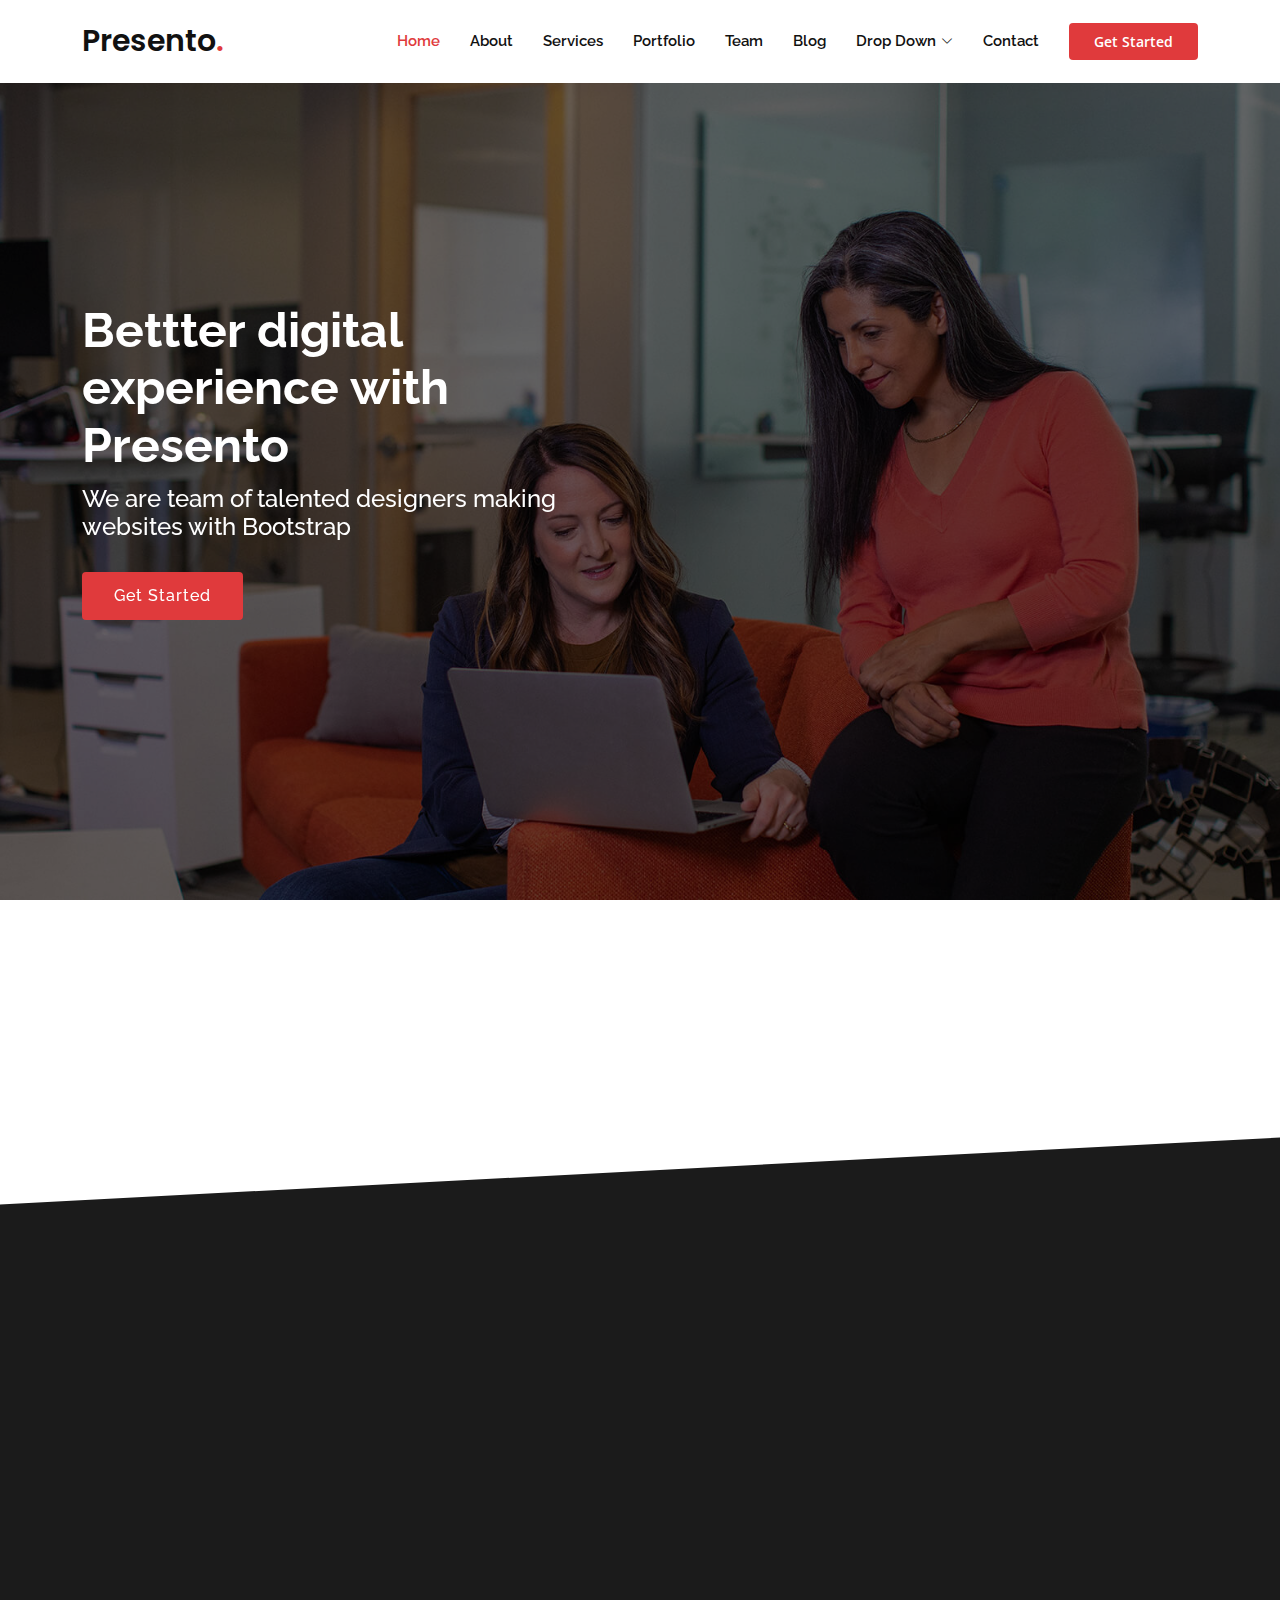
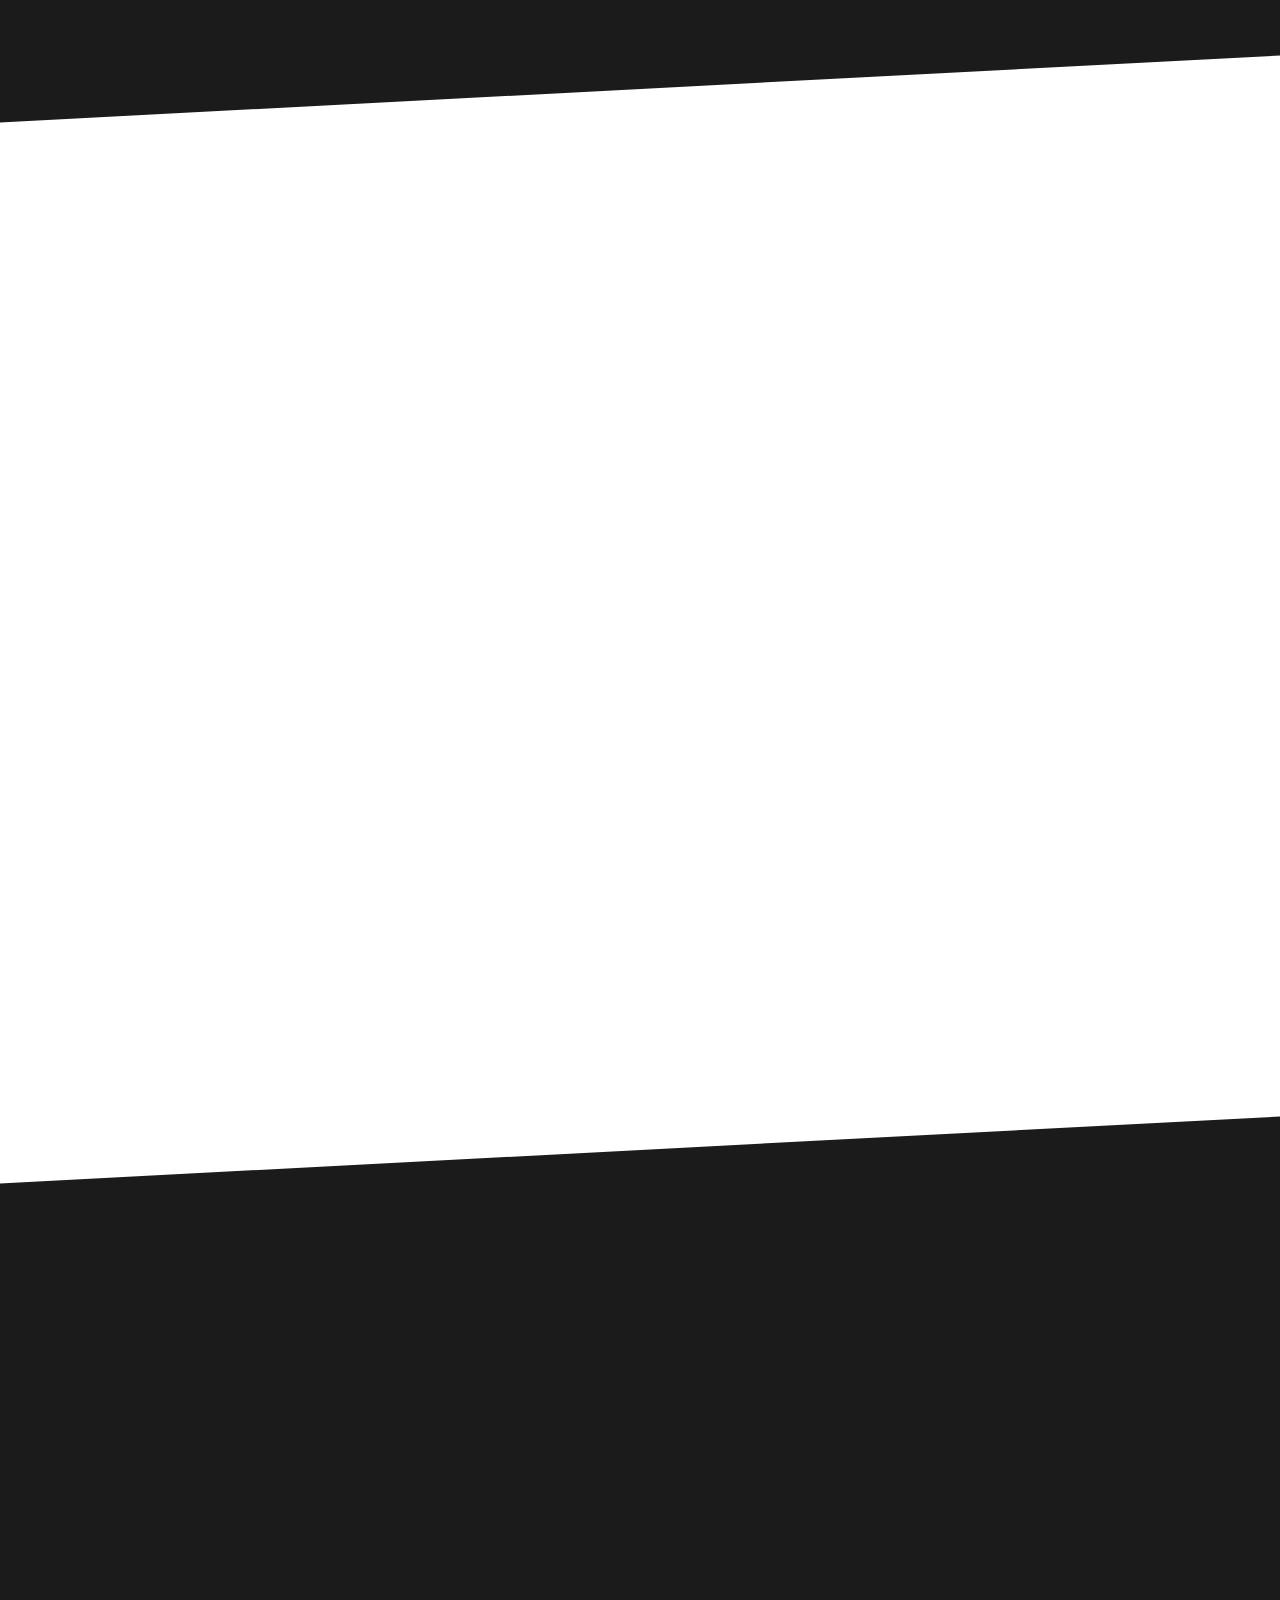
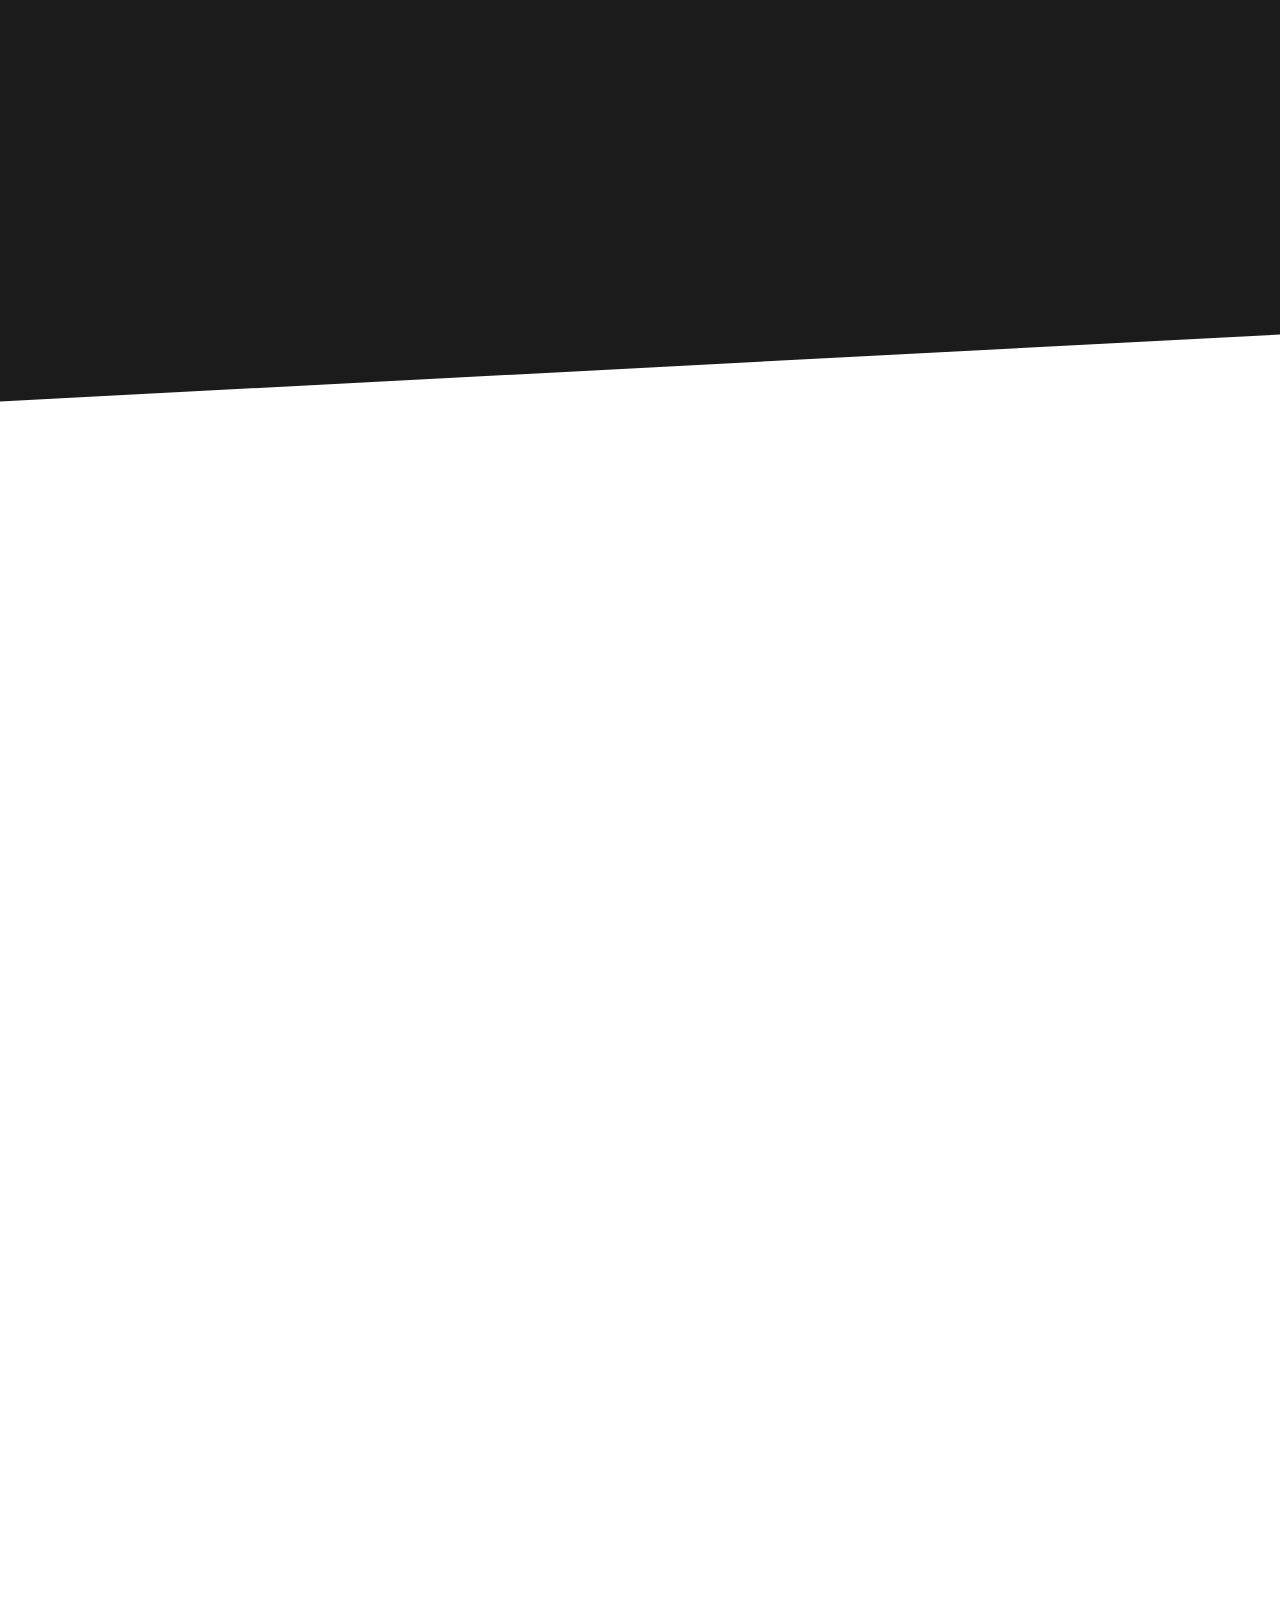
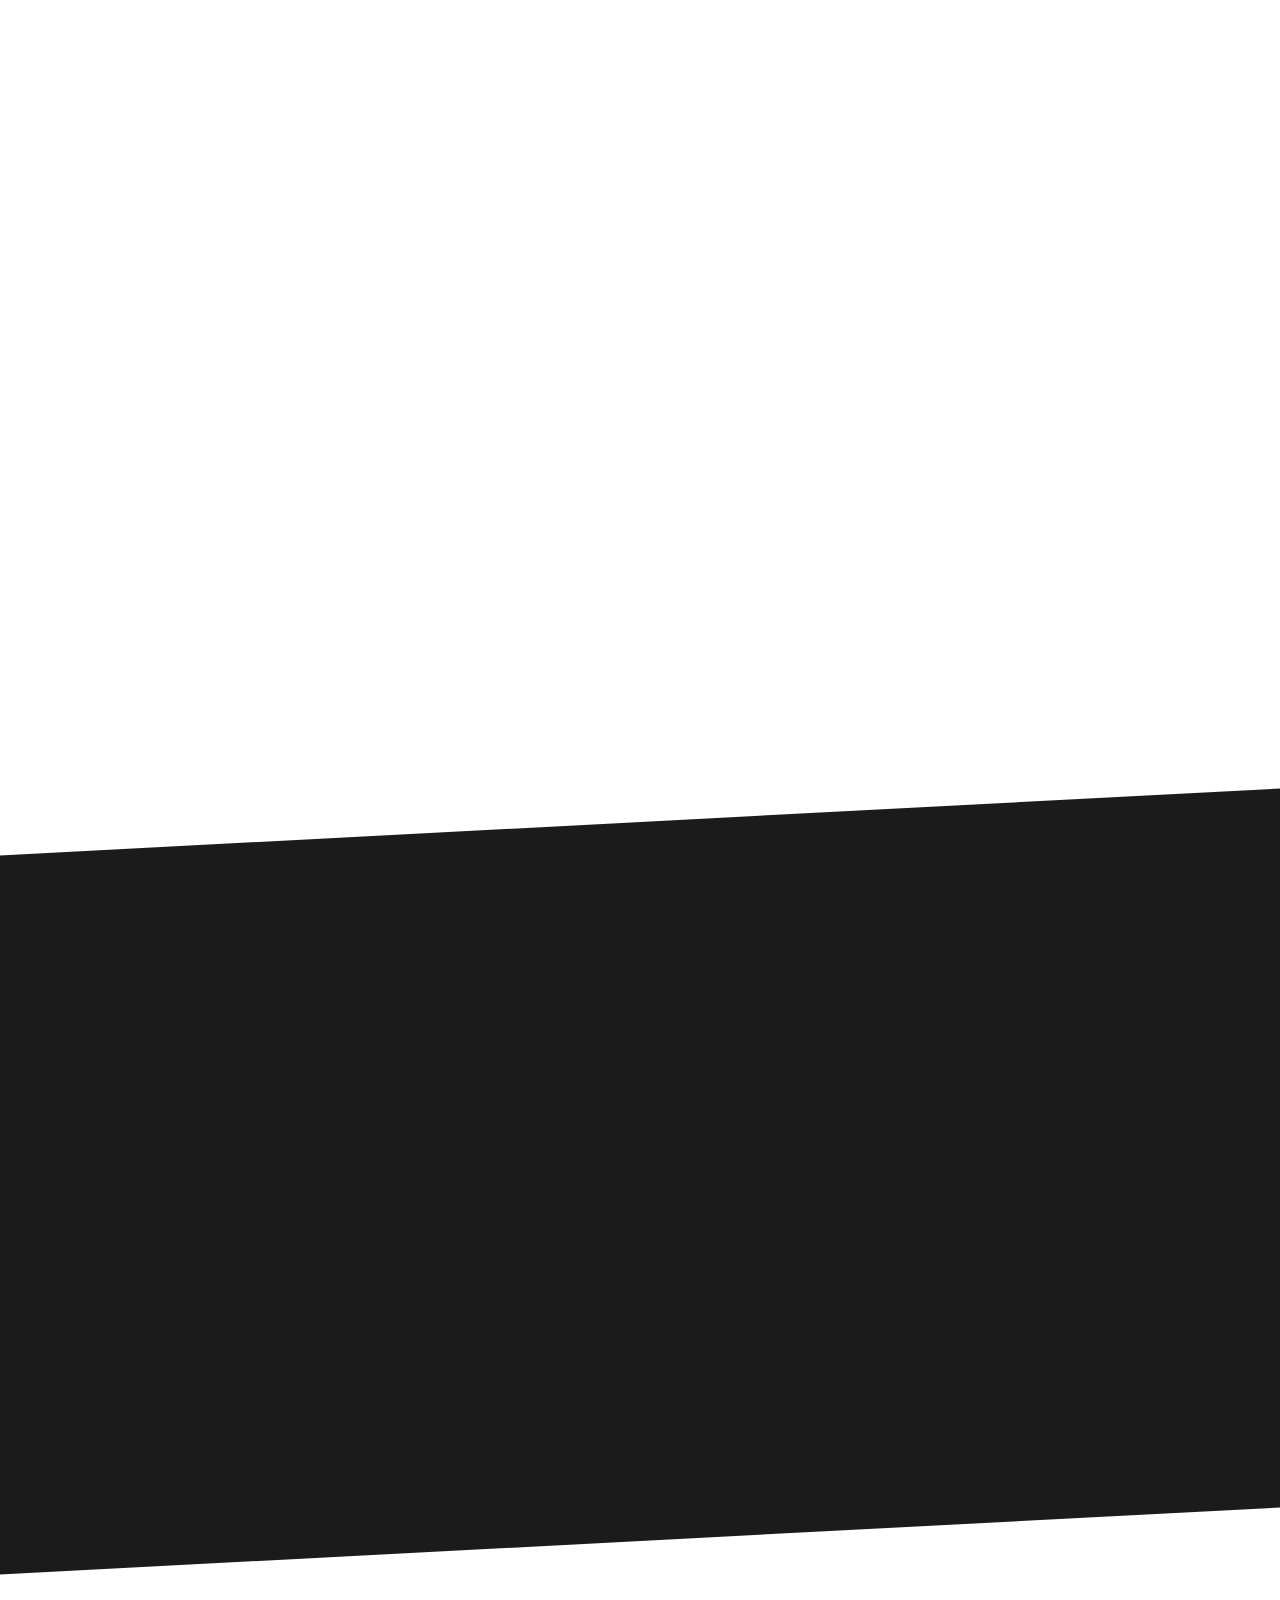
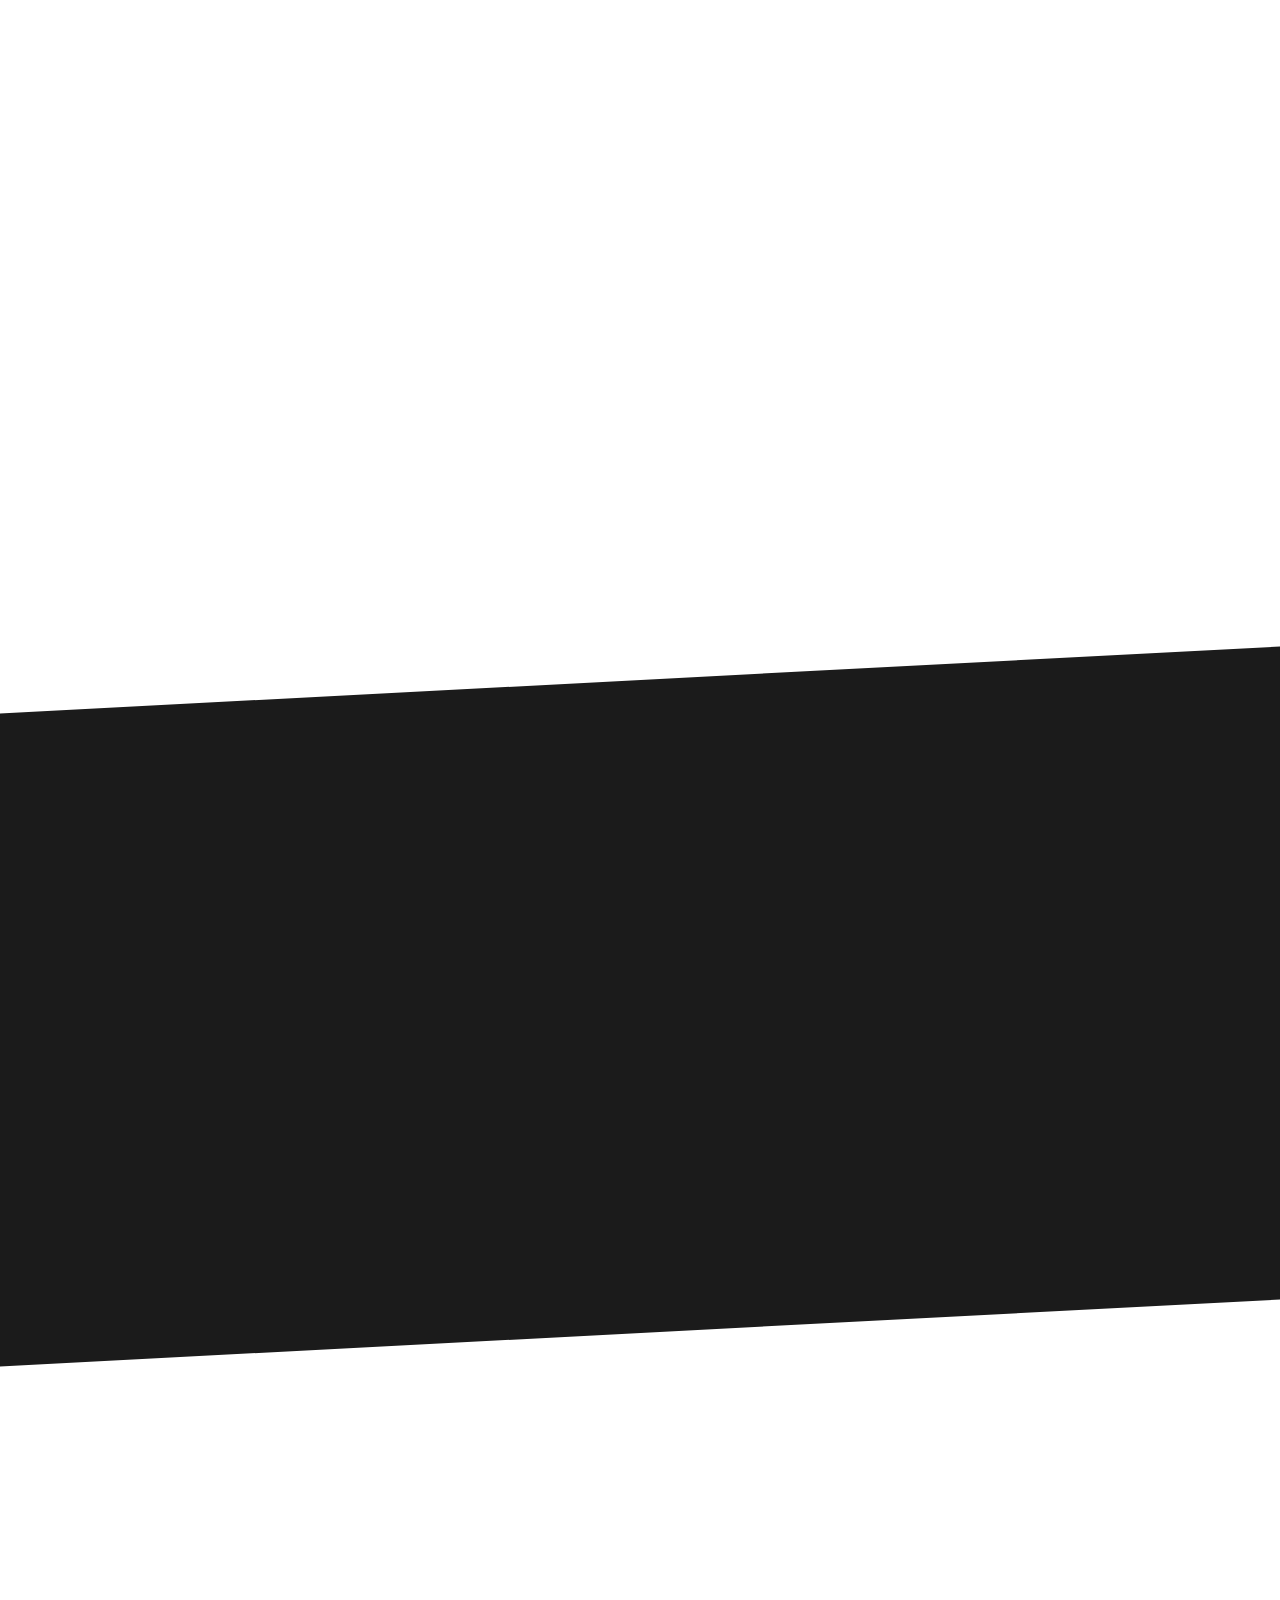
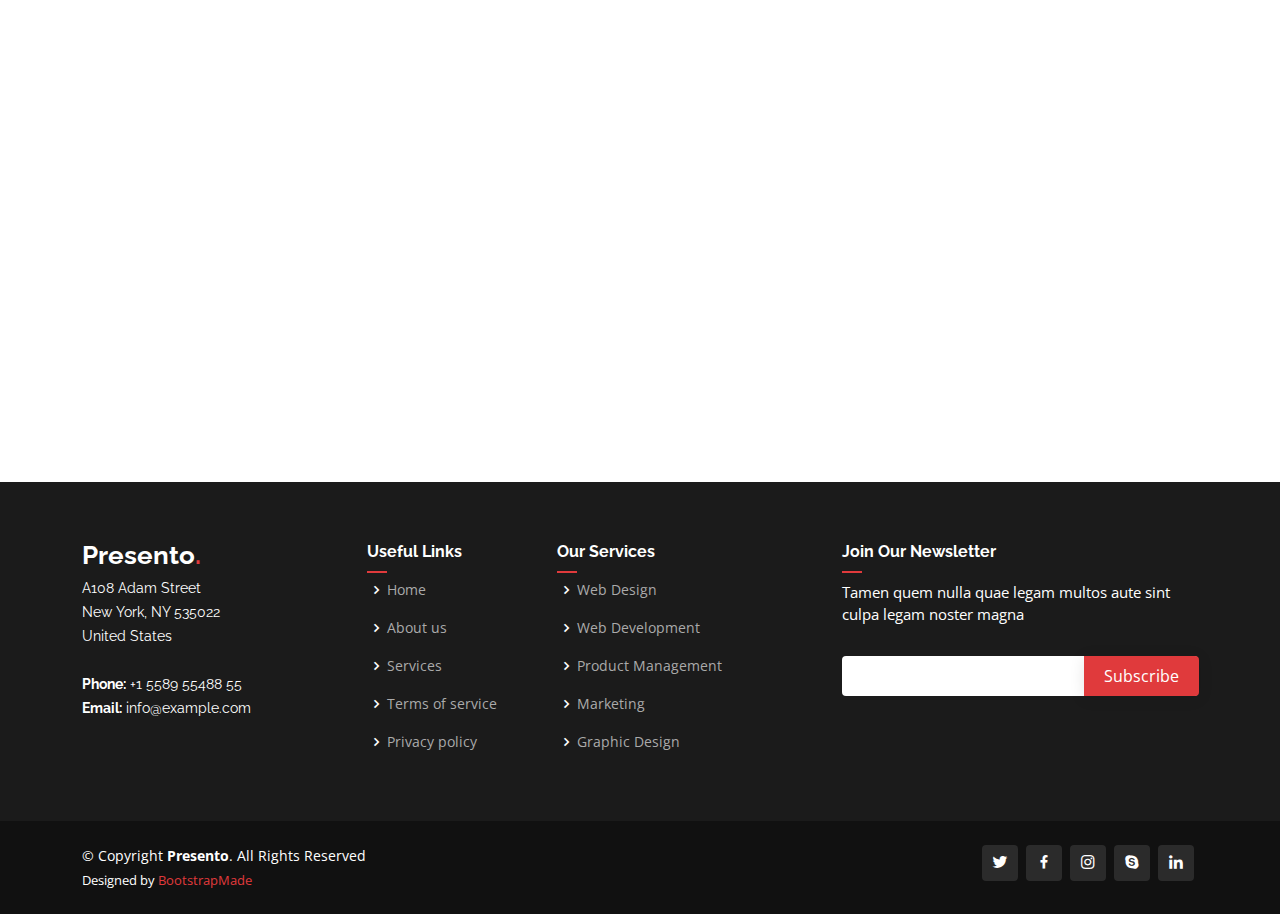
==== index.html @ 79134aed "Adding HTML Template" ====
<!DOCTYPE html>
<html lang="en">

<head>
  <meta charset="utf-8">
  <meta content="width=device-width, initial-scale=1.0" name="viewport">

  <title>Presento Bootstrap Template - Index</title>
  <meta content="" name="description">
  <meta content="" name="keywords">

  <!-- Favicons -->
  <link href="assets/img/favicon.png" rel="icon">
  <link href="assets/img/apple-touch-icon.png" rel="apple-touch-icon">

  <!-- Google Fonts -->
  <link href="https://fonts.googleapis.com/css?family=Open+Sans:300,300i,400,400i,600,600i,700,700i|Raleway:300,300i,400,400i,500,500i,600,600i,700,700i|Poppins:300,300i,400,400i,500,500i,600,600i,700,700i" rel="stylesheet">

  <!-- Vendor CSS Files -->
  <link href="assets/vendor/aos/aos.css" rel="stylesheet">
  <link href="assets/vendor/bootstrap/css/bootstrap.min.css" rel="stylesheet">
  <link href="assets/vendor/bootstrap-icons/bootstrap-icons.css" rel="stylesheet">
  <link href="assets/vendor/boxicons/css/boxicons.min.css" rel="stylesheet">
  <link href="assets/vendor/glightbox/css/glightbox.min.css" rel="stylesheet">
  <link href="assets/vendor/remixicon/remixicon.css" rel="stylesheet">
  <link href="assets/vendor/swiper/swiper-bundle.min.css" rel="stylesheet">

  <!-- Template Main CSS File -->
  <link href="assets/css/style.css" rel="stylesheet">

  <!-- =======================================================
  * Template Name: Presento - v3.8.1
  * Template URL: https://bootstrapmade.com/presento-bootstrap-corporate-template/
  * Author: BootstrapMade.com
  * License: https://bootstrapmade.com/license/
  ======================================================== -->
</head>

<body>

  <!-- ======= Header ======= -->
  <header id="header" class="fixed-top d-flex align-items-center">
    <div class="container d-flex align-items-center">
      <h1 class="logo me-auto"><a href="index.html">Presento<span>.</span></a></h1>
      <!-- Uncomment below if you prefer to use an image logo -->
      <!-- <a href="index.html" class="logo me-auto"><img src="assets/img/logo.png" alt=""></a>-->

      <nav id="navbar" class="navbar order-last order-lg-0">
        <ul>
          <li><a class="nav-link scrollto active" href="#hero">Home</a></li>
          <li><a class="nav-link scrollto" href="#about">About</a></li>
          <li><a class="nav-link scrollto" href="#services">Services</a></li>
          <li><a class="nav-link scrollto " href="#portfolio">Portfolio</a></li>
          <li><a class="nav-link scrollto" href="#team">Team</a></li>
          <li><a href="blog.html">Blog</a></li>
          <li class="dropdown"><a href="#"><span>Drop Down</span> <i class="bi bi-chevron-down"></i></a>
            <ul>
              <li><a href="#">Drop Down 1</a></li>
              <li class="dropdown"><a href="#"><span>Deep Drop Down</span> <i class="bi bi-chevron-right"></i></a>
                <ul>
                  <li><a href="#">Deep Drop Down 1</a></li>
                  <li><a href="#">Deep Drop Down 2</a></li>
                  <li><a href="#">Deep Drop Down 3</a></li>
                  <li><a href="#">Deep Drop Down 4</a></li>
                  <li><a href="#">Deep Drop Down 5</a></li>
                </ul>
              </li>
              <li><a href="#">Drop Down 2</a></li>
              <li><a href="#">Drop Down 3</a></li>
              <li><a href="#">Drop Down 4</a></li>
            </ul>
          </li>
          <li><a class="nav-link scrollto" href="#contact">Contact</a></li>
        </ul>
        <i class="bi bi-list mobile-nav-toggle"></i>
      </nav><!-- .navbar -->

      <a href="#about" class="get-started-btn scrollto">Get Started</a>
    </div>
  </header><!-- End Header -->

  <!-- ======= Hero Section ======= -->
  <section id="hero" class="d-flex align-items-center">

    <div class="container" data-aos="zoom-out" data-aos-delay="100">
      <div class="row">
        <div class="col-xl-6">
          <h1>Bettter digital experience with Presento</h1>
          <h2>We are team of talented designers making websites with Bootstrap</h2>
          <a href="#about" class="btn-get-started scrollto">Get Started</a>
        </div>
      </div>
    </div>

  </section><!-- End Hero -->

  <main id="main">

    <!-- ======= Clients Section ======= -->
    <section id="clients" class="clients">
      <div class="container" data-aos="zoom-in">

        <div class="clients-slider swiper">
          <div class="swiper-wrapper align-items-center">
            <div class="swiper-slide"><img src="assets/img/clients/client-1.png" class="img-fluid" alt=""></div>
            <div class="swiper-slide"><img src="assets/img/clients/client-2.png" class="img-fluid" alt=""></div>
            <div class="swiper-slide"><img src="assets/img/clients/client-3.png" class="img-fluid" alt=""></div>
            <div class="swiper-slide"><img src="assets/img/clients/client-4.png" class="img-fluid" alt=""></div>
            <div class="swiper-slide"><img src="assets/img/clients/client-5.png" class="img-fluid" alt=""></div>
            <div class="swiper-slide"><img src="assets/img/clients/client-6.png" class="img-fluid" alt=""></div>
            <div class="swiper-slide"><img src="assets/img/clients/client-7.png" class="img-fluid" alt=""></div>
            <div class="swiper-slide"><img src="assets/img/clients/client-8.png" class="img-fluid" alt=""></div>
          </div>
          <div class="swiper-pagination"></div>
        </div>

      </div>
    </section><!-- End Clients Section -->

    <!-- ======= About Section ======= -->
    <section id="about" class="about section-bg">
      <div class="container" data-aos="fade-up">

        <div class="row no-gutters">
          <div class="content col-xl-5 d-flex align-items-stretch">
            <div class="content">
              <h3>Voluptatem dignissimos provident quasi</h3>
              <p>
                Lorem ipsum dolor sit amet, consectetur adipiscing elit, sed do eiusmod tempor incididunt ut labore et dolore magna aliqua. Duis aute irure dolor in reprehenderit
              </p>
              <a href="#" class="about-btn"><span>About us</span> <i class="bx bx-chevron-right"></i></a>
            </div>
          </div>
          <div class="col-xl-7 d-flex align-items-stretch">
            <div class="icon-boxes d-flex flex-column justify-content-center">
              <div class="row">
                <div class="col-md-6 icon-box" data-aos="fade-up" data-aos-delay="100">
                  <i class="bx bx-receipt"></i>
                  <h4>Corporis voluptates sit</h4>
                  <p>Consequuntur sunt aut quasi enim aliquam quae harum pariatur laboris nisi ut aliquip</p>
                </div>
                <div class="col-md-6 icon-box" data-aos="fade-up" data-aos-delay="200">
                  <i class="bx bx-cube-alt"></i>
                  <h4>Ullamco laboris nisi</h4>
                  <p>Excepteur sint occaecat cupidatat non proident, sunt in culpa qui officia deserunt</p>
                </div>
                <div class="col-md-6 icon-box" data-aos="fade-up" data-aos-delay="300">
                  <i class="bx bx-images"></i>
                  <h4>Labore consequatur</h4>
                  <p>Aut suscipit aut cum nemo deleniti aut omnis. Doloribus ut maiores omnis facere</p>
                </div>
                <div class="col-md-6 icon-box" data-aos="fade-up" data-aos-delay="400">
                  <i class="bx bx-shield"></i>
                  <h4>Beatae veritatis</h4>
                  <p>Expedita veritatis consequuntur nihil tempore laudantium vitae denat pacta</p>
                </div>
              </div>
            </div><!-- End .content-->
          </div>
        </div>

      </div>
    </section><!-- End About Section -->

    <!-- ======= Counts Section ======= -->
    <section id="counts" class="counts">
      <div class="container" data-aos="fade-up">

        <div class="row">

          <div class="col-lg-3 col-md-6">
            <div class="count-box">
              <i class="bi bi-emoji-smile"></i>
              <span data-purecounter-start="0" data-purecounter-end="232" data-purecounter-duration="1" class="purecounter"></span>
              <p>Happy Clients</p>
            </div>
          </div>

          <div class="col-lg-3 col-md-6 mt-5 mt-md-0">
            <div class="count-box">
              <i class="bi bi-journal-richtext"></i>
              <span data-purecounter-start="0" data-purecounter-end="521" data-purecounter-duration="1" class="purecounter"></span>
              <p>Projects</p>
            </div>
          </div>

          <div class="col-lg-3 col-md-6 mt-5 mt-lg-0">
            <div class="count-box">
              <i class="bi bi-headset"></i>
              <span data-purecounter-start="0" data-purecounter-end="1463" data-purecounter-duration="1" class="purecounter"></span>
              <p>Hours Of Support</p>
            </div>
          </div>

          <div class="col-lg-3 col-md-6 mt-5 mt-lg-0">
            <div class="count-box">
              <i class="bi bi-people"></i>
              <span data-purecounter-start="0" data-purecounter-end="15" data-purecounter-duration="1" class="purecounter"></span>
              <p>Hard Workers</p>
            </div>
          </div>

        </div>

      </div>
    </section><!-- End Counts Section -->

    <!-- ======= Tabs Section ======= -->
    <section id="tabs" class="tabs">
      <div class="container" data-aos="fade-up">

        <ul class="nav nav-tabs row d-flex">
          <li class="nav-item col-3">
            <a class="nav-link active show" data-bs-toggle="tab" data-bs-target="#tab-1">
              <i class="ri-gps-line"></i>
              <h4 class="d-none d-lg-block">Modi sit est dela pireda nest</h4>
            </a>
          </li>
          <li class="nav-item col-3">
            <a class="nav-link" data-bs-toggle="tab" data-bs-target="#tab-2">
              <i class="ri-body-scan-line"></i>
              <h4 class="d-none d-lg-block">Unde praesenti mara setra le</h4>
            </a>
          </li>
          <li class="nav-item col-3">
            <a class="nav-link" data-bs-toggle="tab" data-bs-target="#tab-3">
              <i class="ri-sun-line"></i>
              <h4 class="d-none d-lg-block">Pariatur explica nitro dela</h4>
            </a>
          </li>
          <li class="nav-item col-3">
            <a class="nav-link" data-bs-toggle="tab" data-bs-target="#tab-4">
              <i class="ri-store-line"></i>
              <h4 class="d-none d-lg-block">Nostrum qui dile node</h4>
            </a>
          </li>
        </ul>

        <div class="tab-content">
          <div class="tab-pane active show" id="tab-1">
            <div class="row">
              <div class="col-lg-6 order-2 order-lg-1 mt-3 mt-lg-0" data-aos="fade-up" data-aos-delay="100">
                <h3>Voluptatem dignissimos provident quasi corporis voluptates sit assumenda.</h3>
                <p class="fst-italic">
                  Lorem ipsum dolor sit amet, consectetur adipiscing elit, sed do eiusmod tempor incididunt ut labore et dolore
                  magna aliqua.
                </p>
                <ul>
                  <li><i class="ri-check-double-line"></i> Ullamco laboris nisi ut aliquip ex ea commodo consequat.</li>
                  <li><i class="ri-check-double-line"></i> Duis aute irure dolor in reprehenderit in voluptate velit.</li>
                  <li><i class="ri-check-double-line"></i> Ullamco laboris nisi ut aliquip ex ea commodo consequat. Duis aute irure dolor in reprehenderit in voluptate trideta storacalaperda mastiro dolore eu fugiat nulla pariatur.</li>
                </ul>
                <p>
                  Ullamco laboris nisi ut aliquip ex ea commodo consequat. Duis aute irure dolor in reprehenderit in voluptate
                  velit esse cillum dolore eu fugiat nulla pariatur. Excepteur sint occaecat cupidatat non proident, sunt in
                  culpa qui officia deserunt mollit anim id est laborum
                </p>
              </div>
              <div class="col-lg-6 order-1 order-lg-2 text-center" data-aos="fade-up" data-aos-delay="200">
                <img src="assets/img/tabs-1.jpg" alt="" class="img-fluid">
              </div>
            </div>
          </div>
          <div class="tab-pane" id="tab-2">
            <div class="row">
              <div class="col-lg-6 order-2 order-lg-1 mt-3 mt-lg-0">
                <h3>Neque exercitationem debitis soluta quos debitis quo mollitia officia est</h3>
                <p>
                  Ullamco laboris nisi ut aliquip ex ea commodo consequat. Duis aute irure dolor in reprehenderit in voluptate
                  velit esse cillum dolore eu fugiat nulla pariatur. Excepteur sint occaecat cupidatat non proident, sunt in
                  culpa qui officia deserunt mollit anim id est laborum
                </p>
                <p class="fst-italic">
                  Lorem ipsum dolor sit amet, consectetur adipiscing elit, sed do eiusmod tempor incididunt ut labore et dolore
                  magna aliqua.
                </p>
                <ul>
                  <li><i class="ri-check-double-line"></i> Ullamco laboris nisi ut aliquip ex ea commodo consequat.</li>
                  <li><i class="ri-check-double-line"></i> Duis aute irure dolor in reprehenderit in voluptate velit.</li>
                  <li><i class="ri-check-double-line"></i> Provident mollitia neque rerum asperiores dolores quos qui a. Ipsum neque dolor voluptate nisi sed.</li>
                  <li><i class="ri-check-double-line"></i> Ullamco laboris nisi ut aliquip ex ea commodo consequat. Duis aute irure dolor in reprehenderit in voluptate trideta storacalaperda mastiro dolore eu fugiat nulla pariatur.</li>
                </ul>
              </div>
              <div class="col-lg-6 order-1 order-lg-2 text-center">
                <img src="assets/img/tabs-2.jpg" alt="" class="img-fluid">
              </div>
            </div>
          </div>
          <div class="tab-pane" id="tab-3">
            <div class="row">
              <div class="col-lg-6 order-2 order-lg-1 mt-3 mt-lg-0">
                <h3>Voluptatibus commodi ut accusamus ea repudiandae ut autem dolor ut assumenda</h3>
                <p>
                  Ullamco laboris nisi ut aliquip ex ea commodo consequat. Duis aute irure dolor in reprehenderit in voluptate
                  velit esse cillum dolore eu fugiat nulla pariatur. Excepteur sint occaecat cupidatat non proident, sunt in
                  culpa qui officia deserunt mollit anim id est laborum
                </p>
                <ul>
                  <li><i class="ri-check-double-line"></i> Ullamco laboris nisi ut aliquip ex ea commodo consequat.</li>
                  <li><i class="ri-check-double-line"></i> Duis aute irure dolor in reprehenderit in voluptate velit.</li>
                  <li><i class="ri-check-double-line"></i> Provident mollitia neque rerum asperiores dolores quos qui a. Ipsum neque dolor voluptate nisi sed.</li>
                </ul>
                <p class="fst-italic">
                  Lorem ipsum dolor sit amet, consectetur adipiscing elit, sed do eiusmod tempor incididunt ut labore et dolore
                  magna aliqua.
                </p>
              </div>
              <div class="col-lg-6 order-1 order-lg-2 text-center">
                <img src="assets/img/tabs-3.jpg" alt="" class="img-fluid">
              </div>
            </div>
          </div>
          <div class="tab-pane" id="tab-4">
            <div class="row">
              <div class="col-lg-6 order-2 order-lg-1 mt-3 mt-lg-0">
                <h3>Omnis fugiat ea explicabo sunt dolorum asperiores sequi inventore rerum</h3>
                <p>
                  Ullamco laboris nisi ut aliquip ex ea commodo consequat. Duis aute irure dolor in reprehenderit in voluptate
                  velit esse cillum dolore eu fugiat nulla pariatur. Excepteur sint occaecat cupidatat non proident, sunt in
                  culpa qui officia deserunt mollit anim id est laborum
                </p>
                <p class="fst-italic">
                  Lorem ipsum dolor sit amet, consectetur adipiscing elit, sed do eiusmod tempor incididunt ut labore et dolore
                  magna aliqua.
                </p>
                <ul>
                  <li><i class="ri-check-double-line"></i> Ullamco laboris nisi ut aliquip ex ea commodo consequat.</li>
                  <li><i class="ri-check-double-line"></i> Duis aute irure dolor in reprehenderit in voluptate velit.</li>
                  <li><i class="ri-check-double-line"></i> Ullamco laboris nisi ut aliquip ex ea commodo consequat. Duis aute irure dolor in reprehenderit in voluptate trideta storacalaperda mastiro dolore eu fugiat nulla pariatur.</li>
                </ul>
              </div>
              <div class="col-lg-6 order-1 order-lg-2 text-center">
                <img src="assets/img/tabs-4.jpg" alt="" class="img-fluid">
              </div>
            </div>
          </div>
        </div>

      </div>
    </section><!-- End Tabs Section -->

    <!-- ======= Services Section ======= -->
    <section id="services" class="services section-bg ">
      <div class="container" data-aos="fade-up">

        <div class="section-title">
          <h2>Services</h2>
          <p>Magnam dolores commodi suscipit. Necessitatibus eius consequatur ex aliquid fuga eum quidem. Sit sint consectetur velit. Quisquam quos quisquam cupiditate. Et nemo qui impedit suscipit alias ea.</p>
        </div>

        <div class="row">
          <div class="col-md-6">
            <div class="icon-box" data-aos="fade-up" data-aos-delay="100">
              <i class="bi bi-briefcase"></i>
              <h4><a href="#">Lorem Ipsum</a></h4>
              <p>Voluptatum deleniti atque corrupti quos dolores et quas molestias excepturi sint occaecati cupiditate non provident</p>
            </div>
          </div>
          <div class="col-md-6 mt-4 mt-md-0">
            <div class="icon-box" data-aos="fade-up" data-aos-delay="200">
              <i class="bi bi-card-checklist"></i>
              <h4><a href="#">Dolor Sitema</a></h4>
              <p>Minim veniam, quis nostrud exercitation ullamco laboris nisi ut aliquip ex ea commodo consequat tarad limino ata</p>
            </div>
          </div>
          <div class="col-md-6 mt-4 mt-md-0">
            <div class="icon-box" data-aos="fade-up" data-aos-delay="300">
              <i class="bi bi-bar-chart"></i>
              <h4><a href="#">Sed ut perspiciatis</a></h4>
              <p>Duis aute irure dolor in reprehenderit in voluptate velit esse cillum dolore eu fugiat nulla pariatur</p>
            </div>
          </div>
          <div class="col-md-6 mt-4 mt-md-0">
            <div class="icon-box" data-aos="fade-up" data-aos-delay="400">
              <i class="bi bi-binoculars"></i>
              <h4><a href="#">Nemo Enim</a></h4>
              <p>Excepteur sint occaecat cupidatat non proident, sunt in culpa qui officia deserunt mollit anim id est laborum</p>
            </div>
          </div>
          <div class="col-md-6 mt-4 mt-md-0">
            <div class="icon-box" data-aos="fade-up" data-aos-delay="500">
              <i class="bi bi-brightness-high"></i>
              <h4><a href="#">Magni Dolore</a></h4>
              <p>At vero eos et accusamus et iusto odio dignissimos ducimus qui blanditiis praesentium voluptatum deleniti atque</p>
            </div>
          </div>
          <div class="col-md-6 mt-4 mt-md-0">
            <div class="icon-box" data-aos="fade-up" data-aos-delay="600">
              <i class="bi bi-calendar4-week"></i>
              <h4><a href="#">Eiusmod Tempor</a></h4>
              <p>Et harum quidem rerum facilis est et expedita distinctio. Nam libero tempore, cum soluta nobis est eligendi</p>
            </div>
          </div>
        </div>

      </div>
    </section><!-- End Services Section -->

    <!-- ======= Portfolio Section ======= -->
    <section id="portfolio" class="portfolio">
      <div class="container" data-aos="fade-up">

        <div class="section-title">
          <h2>Portfolio</h2>
          <p>Magnam dolores commodi suscipit. Necessitatibus eius consequatur ex aliquid fuga eum quidem. Sit sint consectetur velit. Quisquam quos quisquam cupiditate. Et nemo qui impedit suscipit alias ea.</p>
        </div>

        <div class="row" data-aos="fade-up" data-aos-delay="100">
          <div class="col-lg-12 d-flex justify-content-center">
            <ul id="portfolio-flters">
              <li data-filter="*" class="filter-active">All</li>
              <li data-filter=".filter-app">App</li>
              <li data-filter=".filter-card">Card</li>
              <li data-filter=".filter-web">Web</li>
            </ul>
          </div>
        </div>

        <div class="row portfolio-container" data-aos="fade-up" data-aos-delay="200">

          <div class="col-lg-4 col-md-6 portfolio-item filter-app">
            <div class="portfolio-wrap">
              <img src="assets/img/portfolio/portfolio-1.jpg" class="img-fluid" alt="">
              <div class="portfolio-info">
                <h4>App 1</h4>
                <p>App</p>
                <div class="portfolio-links">
                  <a href="assets/img/portfolio/portfolio-1.jpg" data-gallery="portfolioGallery" class="portfolio-lightbox" title="App 1"><i class="bx bx-plus"></i></a>
                  <a href="portfolio-details.html" title="More Details"><i class="bx bx-link"></i></a>
                </div>
              </div>
            </div>
          </div>

          <div class="col-lg-4 col-md-6 portfolio-item filter-web">
            <div class="portfolio-wrap">
              <img src="assets/img/portfolio/portfolio-2.jpg" class="img-fluid" alt="">
              <div class="portfolio-info">
                <h4>Web 3</h4>
                <p>Web</p>
                <div class="portfolio-links">
                  <a href="assets/img/portfolio/portfolio-2.jpg" data-gallery="portfolioGallery" class="portfolio-lightbox" title="Web 3"><i class="bx bx-plus"></i></a>
                  <a href="portfolio-details.html" title="More Details"><i class="bx bx-link"></i></a>
                </div>
              </div>
            </div>
          </div>

          <div class="col-lg-4 col-md-6 portfolio-item filter-app">
            <div class="portfolio-wrap">
              <img src="assets/img/portfolio/portfolio-3.jpg" class="img-fluid" alt="">
              <div class="portfolio-info">
                <h4>App 2</h4>
                <p>App</p>
                <div class="portfolio-links">
                  <a href="assets/img/portfolio/portfolio-3.jpg" data-gallery="portfolioGallery" class="portfolio-lightbox" title="App 2"><i class="bx bx-plus"></i></a>
                  <a href="portfolio-details.html" title="More Details"><i class="bx bx-link"></i></a>
                </div>
              </div>
            </div>
          </div>

          <div class="col-lg-4 col-md-6 portfolio-item filter-card">
            <div class="portfolio-wrap">
              <img src="assets/img/portfolio/portfolio-4.jpg" class="img-fluid" alt="">
              <div class="portfolio-info">
                <h4>Card 2</h4>
                <p>Card</p>
                <div class="portfolio-links">
                  <a href="assets/img/portfolio/portfolio-4.jpg" data-gallery="portfolioGallery" class="portfolio-lightbox" title="Card 2"><i class="bx bx-plus"></i></a>
                  <a href="portfolio-details.html" title="More Details"><i class="bx bx-link"></i></a>
                </div>
              </div>
            </div>
          </div>

          <div class="col-lg-4 col-md-6 portfolio-item filter-web">
            <div class="portfolio-wrap">
              <img src="assets/img/portfolio/portfolio-5.jpg" class="img-fluid" alt="">
              <div class="portfolio-info">
                <h4>Web 2</h4>
                <p>Web</p>
                <div class="portfolio-links">
                  <a href="assets/img/portfolio/portfolio-5.jpg" data-gallery="portfolioGallery" class="portfolio-lightbox" title="Web 2"><i class="bx bx-plus"></i></a>
                  <a href="portfolio-details.html" title="More Details"><i class="bx bx-link"></i></a>
                </div>
              </div>
            </div>
          </div>

          <div class="col-lg-4 col-md-6 portfolio-item filter-app">
            <div class="portfolio-wrap">
              <img src="assets/img/portfolio/portfolio-6.jpg" class="img-fluid" alt="">
              <div class="portfolio-info">
                <h4>App 3</h4>
                <p>App</p>
                <div class="portfolio-links">
                  <a href="assets/img/portfolio/portfolio-6.jpg" data-gallery="portfolioGallery" class="portfolio-lightbox" title="App 3"><i class="bx bx-plus"></i></a>
                  <a href="portfolio-details.html" title="More Details"><i class="bx bx-link"></i></a>
                </div>
              </div>
            </div>
          </div>

          <div class="col-lg-4 col-md-6 portfolio-item filter-card">
            <div class="portfolio-wrap">
              <img src="assets/img/portfolio/portfolio-7.jpg" class="img-fluid" alt="">
              <div class="portfolio-info">
                <h4>Card 1</h4>
                <p>Card</p>
                <div class="portfolio-links">
                  <a href="assets/img/portfolio/portfolio-7.jpg" data-gallery="portfolioGallery" class="portfolio-lightbox" title="Card 1"><i class="bx bx-plus"></i></a>
                  <a href="portfolio-details.html" title="More Details"><i class="bx bx-link"></i></a>
                </div>
              </div>
            </div>
          </div>

          <div class="col-lg-4 col-md-6 portfolio-item filter-card">
            <div class="portfolio-wrap">
              <img src="assets/img/portfolio/portfolio-8.jpg" class="img-fluid" alt="">
              <div class="portfolio-info">
                <h4>Card 3</h4>
                <p>Card</p>
                <div class="portfolio-links">
                  <a href="assets/img/portfolio/portfolio-8.jpg" data-gallery="portfolioGallery" class="portfolio-lightbox" title="Card 3"><i class="bx bx-plus"></i></a>
                  <a href="portfolio-details.html" title="More Details"><i class="bx bx-link"></i></a>
                </div>
              </div>
            </div>
          </div>

          <div class="col-lg-4 col-md-6 portfolio-item filter-web">
            <div class="portfolio-wrap">
              <img src="assets/img/portfolio/portfolio-9.jpg" class="img-fluid" alt="">
              <div class="portfolio-info">
                <h4>Web 3</h4>
                <p>Web</p>
                <div class="portfolio-links">
                  <a href="assets/img/portfolio/portfolio-9.jpg" data-gallery="portfolioGallery" class="portfolio-lightbox" title="Web 3"><i class="bx bx-plus"></i></a>
                  <a href="portfolio-details.html" title="More Details"><i class="bx bx-link"></i></a>
                </div>
              </div>
            </div>
          </div>

        </div>

      </div>
    </section><!-- End Portfolio Section -->

    <!-- ======= Testimonials Section ======= -->
    <section id="testimonials" class="testimonials">
      <div class="container" data-aos="fade-up">
        <div class="section-title">
          <h2>Testimonials</h2>
          <p>Magnam dolores commodi suscipit. Necessitatibus eius consequatur ex aliquid fuga eum quidem. Sit sint consectetur velit. Quisquam quos quisquam cupiditate. Et nemo qui impedit suscipit alias ea.</p>
        </div>

        <div class="testimonials-slider swiper" data-aos="fade-up" data-aos-delay="100">
          <div class="swiper-wrapper">

            <div class="swiper-slide">
              <div class="testimonial-wrap">
                <div class="testimonial-item">
                  <img src="assets/img/testimonials/testimonials-1.jpg" class="testimonial-img" alt="">
                  <h3>Saul Goodman</h3>
                  <h4>Ceo &amp; Founder</h4>
                  <p>
                    <i class="bx bxs-quote-alt-left quote-icon-left"></i>
                    Proin iaculis purus consequat sem cure digni ssim donec porttitora entum suscipit rhoncus. Accusantium quam, ultricies eget id, aliquam eget nibh et. Maecen aliquam, risus at semper.
                    <i class="bx bxs-quote-alt-right quote-icon-right"></i>
                  </p>
                </div>
              </div>
            </div><!-- End testimonial item -->

            <div class="swiper-slide">
              <div class="testimonial-wrap">
                <div class="testimonial-item">
                  <img src="assets/img/testimonials/testimonials-2.jpg" class="testimonial-img" alt="">
                  <h3>Sara Wilsson</h3>
                  <h4>Designer</h4>
                  <p>
                    <i class="bx bxs-quote-alt-left quote-icon-left"></i>
                    Export tempor illum tamen malis malis eram quae irure esse labore quem cillum quid cillum eram malis quorum velit fore eram velit sunt aliqua noster fugiat irure amet legam anim culpa.
                    <i class="bx bxs-quote-alt-right quote-icon-right"></i>
                  </p>
                </div>
              </div>
            </div><!-- End testimonial item -->

            <div class="swiper-slide">
              <div class="testimonial-wrap">
                <div class="testimonial-item">
                  <img src="assets/img/testimonials/testimonials-3.jpg" class="testimonial-img" alt="">
                  <h3>Jena Karlis</h3>
                  <h4>Store Owner</h4>
                  <p>
                    <i class="bx bxs-quote-alt-left quote-icon-left"></i>
                    Enim nisi quem export duis labore cillum quae magna enim sint quorum nulla quem veniam duis minim tempor labore quem eram duis noster aute amet eram fore quis sint minim.
                    <i class="bx bxs-quote-alt-right quote-icon-right"></i>
                  </p>
                </div>
              </div>
            </div><!-- End testimonial item -->

            <div class="swiper-slide">
              <div class="testimonial-wrap">
                <div class="testimonial-item">
                  <img src="assets/img/testimonials/testimonials-4.jpg" class="testimonial-img" alt="">
                  <h3>Matt Brandon</h3>
                  <h4>Freelancer</h4>
                  <p>
                    <i class="bx bxs-quote-alt-left quote-icon-left"></i>
                    Fugiat enim eram quae cillum dolore dolor amet nulla culpa multos export minim fugiat minim velit minim dolor enim duis veniam ipsum anim magna sunt elit fore quem dolore labore illum veniam.
                    <i class="bx bxs-quote-alt-right quote-icon-right"></i>
                  </p>
                </div>
              </div>
            </div><!-- End testimonial item -->

            <div class="swiper-slide">
              <div class="testimonial-wrap">
                <div class="testimonial-item">
                  <img src="assets/img/testimonials/testimonials-5.jpg" class="testimonial-img" alt="">
                  <h3>John Larson</h3>
                  <h4>Entrepreneur</h4>
                  <p>
                    <i class="bx bxs-quote-alt-left quote-icon-left"></i>
                    Quis quorum aliqua sint quem legam fore sunt eram irure aliqua veniam tempor noster veniam enim culpa labore duis sunt culpa nulla illum cillum fugiat esse veniam culpa fore nisi cillum quid.
                    <i class="bx bxs-quote-alt-right quote-icon-right"></i>
                  </p>
                </div>
              </div>
            </div><!-- End testimonial item -->

          </div>
          <div class="swiper-pagination"></div>
        </div>

      </div>
    </section><!-- End Testimonials Section -->

    <!-- ======= Pricing Section ======= -->
    <section id="pricing" class="pricing section-bg">
      <div class="container" data-aos="fade-up">

        <div class="section-title">
          <h2>Pricing</h2>
          <p>Magnam dolores commodi suscipit. Necessitatibus eius consequatur ex aliquid fuga eum quidem. Sit sint consectetur velit. Quisquam quos quisquam cupiditate. Et nemo qui impedit suscipit alias ea.</p>
        </div>

        <div class="row">

          <div class="col-lg-4 col-md-6">
            <div class="box" data-aos="fade-up" data-aos-delay="100">
              <h3>Free</h3>
              <h4><sup>$</sup>0<span> / month</span></h4>
              <ul>
                <li>Aida dere</li>
                <li>Nec feugiat nisl</li>
                <li>Nulla at volutpat dola</li>
                <li class="na">Pharetra massa</li>
                <li class="na">Massa ultricies mi</li>
              </ul>
              <div class="btn-wrap">
                <a href="#" class="btn-buy">Buy Now</a>
              </div>
            </div>
          </div>

          <div class="col-lg-4 col-md-6 mt-4 mt-md-0">
            <div class="box featured" data-aos="fade-up" data-aos-delay="200">
              <h3>Business</h3>
              <h4><sup>$</sup>19<span> / month</span></h4>
              <ul>
                <li>Aida dere</li>
                <li>Nec feugiat nisl</li>
                <li>Nulla at volutpat dola</li>
                <li>Pharetra massa</li>
                <li class="na">Massa ultricies mi</li>
              </ul>
              <div class="btn-wrap">
                <a href="#" class="btn-buy">Buy Now</a>
              </div>
            </div>
          </div>

          <div class="col-lg-4 col-md-6 mt-4 mt-lg-0">
            <div class="box" data-aos="fade-up" data-aos-delay="300">
              <h3>Developer</h3>
              <h4><sup>$</sup>29<span> / month</span></h4>
              <ul>
                <li>Aida dere</li>
                <li>Nec feugiat nisl</li>
                <li>Nulla at volutpat dola</li>
                <li>Pharetra massa</li>
                <li>Massa ultricies mi</li>
              </ul>
              <div class="btn-wrap">
                <a href="#" class="btn-buy">Buy Now</a>
              </div>
            </div>
          </div>

        </div>

      </div>
    </section><!-- End Pricing Section -->

    <!-- ======= Frequently Asked Questions Section ======= -->
    <section id="faq" class="faq">
      <div class="container" data-aos="fade-up">

        <div class="section-title">
          <h2>Frequently Asked Questions</h2>
        </div>

        <ul class="faq-list accordion" data-aos="fade-up">

          <li>
            <a data-bs-toggle="collapse" class="collapsed" data-bs-target="#faq1">Non consectetur a erat nam at lectus urna duis? <i class="bx bx-chevron-down icon-show"></i><i class="bx bx-x icon-close"></i></a>
            <div id="faq1" class="collapse" data-bs-parent=".faq-list">
              <p>
                Feugiat pretium nibh ipsum consequat. Tempus iaculis urna id volutpat lacus laoreet non curabitur gravida. Venenatis lectus magna fringilla urna porttitor rhoncus dolor purus non.
              </p>
            </div>
          </li>

          <li>
            <a data-bs-toggle="collapse" data-bs-target="#faq2" class="collapsed">Feugiat scelerisque varius morbi enim nunc faucibus a pellentesque? <i class="bx bx-chevron-down icon-show"></i><i class="bx bx-x icon-close"></i></a>
            <div id="faq2" class="collapse" data-bs-parent=".faq-list">
              <p>
                Dolor sit amet consectetur adipiscing elit pellentesque habitant morbi. Id interdum velit laoreet id donec ultrices. Fringilla phasellus faucibus scelerisque eleifend donec pretium. Est pellentesque elit ullamcorper dignissim. Mauris ultrices eros in cursus turpis massa tincidunt dui.
              </p>
            </div>
          </li>

          <li>
            <a data-bs-toggle="collapse" data-bs-target="#faq3" class="collapsed">Dolor sit amet consectetur adipiscing elit pellentesque habitant morbi? <i class="bx bx-chevron-down icon-show"></i><i class="bx bx-x icon-close"></i></a>
            <div id="faq3" class="collapse" data-bs-parent=".faq-list">
              <p>
                Eleifend mi in nulla posuere sollicitudin aliquam ultrices sagittis orci. Faucibus pulvinar elementum integer enim. Sem nulla pharetra diam sit amet nisl suscipit. Rutrum tellus pellentesque eu tincidunt. Lectus urna duis convallis convallis tellus. Urna molestie at elementum eu facilisis sed odio morbi quis
              </p>
            </div>
          </li>

          <li>
            <a data-bs-toggle="collapse" data-bs-target="#faq4" class="collapsed">Ac odio tempor orci dapibus. Aliquam eleifend mi in nulla? <i class="bx bx-chevron-down icon-show"></i><i class="bx bx-x icon-close"></i></a>
            <div id="faq4" class="collapse" data-bs-parent=".faq-list">
              <p>
                Dolor sit amet consectetur adipiscing elit pellentesque habitant morbi. Id interdum velit laoreet id donec ultrices. Fringilla phasellus faucibus scelerisque eleifend donec pretium. Est pellentesque elit ullamcorper dignissim. Mauris ultrices eros in cursus turpis massa tincidunt dui.
              </p>
            </div>
          </li>

          <li>
            <a data-bs-toggle="collapse" data-bs-target="#faq5" class="collapsed">Tempus quam pellentesque nec nam aliquam sem et tortor consequat? <i class="bx bx-chevron-down icon-show"></i><i class="bx bx-x icon-close"></i></a>
            <div id="faq5" class="collapse" data-bs-parent=".faq-list">
              <p>
                Molestie a iaculis at erat pellentesque adipiscing commodo. Dignissim suspendisse in est ante in. Nunc vel risus commodo viverra maecenas accumsan. Sit amet nisl suscipit adipiscing bibendum est. Purus gravida quis blandit turpis cursus in
              </p>
            </div>
          </li>

          <li>
            <a data-bs-toggle="collapse" data-bs-target="#faq6" class="collapsed">Tortor vitae purus faucibus ornare. Varius vel pharetra vel turpis nunc eget lorem dolor? <i class="bx bx-chevron-down icon-show"></i><i class="bx bx-x icon-close"></i></a>
            <div id="faq6" class="collapse" data-bs-parent=".faq-list">
              <p>
                Laoreet sit amet cursus sit amet dictum sit amet justo. Mauris vitae ultricies leo integer malesuada nunc vel. Tincidunt eget nullam non nisi est sit amet. Turpis nunc eget lorem dolor sed. Ut venenatis tellus in metus vulputate eu scelerisque. Pellentesque diam volutpat commodo sed egestas egestas fringilla phasellus faucibus. Nibh tellus molestie nunc non blandit massa enim nec.
              </p>
            </div>
          </li>

        </ul>

      </div>
    </section><!-- End Frequently Asked Questions Section -->

    <!-- ======= Team Section ======= -->
    <section id="team" class="team section-bg">
      <div class="container" data-aos="fade-up">

        <div class="section-title">
          <h2>Team</h2>
          <p>Magnam dolores commodi suscipit. Necessitatibus eius consequatur ex aliquid fuga eum quidem. Sit sint consectetur velit. Quisquam quos quisquam cupiditate. Et nemo qui impedit suscipit alias ea.</p>
        </div>

        <div class="row">

          <div class="col-lg-3 col-md-6 d-flex align-items-stretch">
            <div class="member" data-aos="fade-up" data-aos-delay="100">
              <div class="member-img">
                <img src="assets/img/team/team-1.jpg" class="img-fluid" alt="">
                <div class="social">
                  <a href=""><i class="bi bi-twitter"></i></a>
                  <a href=""><i class="bi bi-facebook"></i></a>
                  <a href=""><i class="bi bi-instagram"></i></a>
                  <a href=""><i class="bi bi-linkedin"></i></a>
                </div>
              </div>
              <div class="member-info">
                <h4>Walter White</h4>
                <span>Chief Executive Officer</span>
              </div>
            </div>
          </div>

          <div class="col-lg-3 col-md-6 d-flex align-items-stretch">
            <div class="member" data-aos="fade-up" data-aos-delay="200">
              <div class="member-img">
                <img src="assets/img/team/team-2.jpg" class="img-fluid" alt="">
                <div class="social">
                  <a href=""><i class="bi bi-twitter"></i></a>
                  <a href=""><i class="bi bi-facebook"></i></a>
                  <a href=""><i class="bi bi-instagram"></i></a>
                  <a href=""><i class="bi bi-linkedin"></i></a>
                </div>
              </div>
              <div class="member-info">
                <h4>Sarah Jhonson</h4>
                <span>Product Manager</span>
              </div>
            </div>
          </div>

          <div class="col-lg-3 col-md-6 d-flex align-items-stretch">
            <div class="member" data-aos="fade-up" data-aos-delay="300">
              <div class="member-img">
                <img src="assets/img/team/team-3.jpg" class="img-fluid" alt="">
                <div class="social">
                  <a href=""><i class="bi bi-twitter"></i></a>
                  <a href=""><i class="bi bi-facebook"></i></a>
                  <a href=""><i class="bi bi-instagram"></i></a>
                  <a href=""><i class="bi bi-linkedin"></i></a>
                </div>
              </div>
              <div class="member-info">
                <h4>William Anderson</h4>
                <span>CTO</span>
              </div>
            </div>
          </div>

          <div class="col-lg-3 col-md-6 d-flex align-items-stretch">
            <div class="member" data-aos="fade-up" data-aos-delay="400">
              <div class="member-img">
                <img src="assets/img/team/team-4.jpg" class="img-fluid" alt="">
                <div class="social">
                  <a href=""><i class="bi bi-twitter"></i></a>
                  <a href=""><i class="bi bi-facebook"></i></a>
                  <a href=""><i class="bi bi-instagram"></i></a>
                  <a href=""><i class="bi bi-linkedin"></i></a>
                </div>
              </div>
              <div class="member-info">
                <h4>Amanda Jepson</h4>
                <span>Accountant</span>
              </div>
            </div>
          </div>

        </div>

      </div>
    </section><!-- End Team Section -->

    <!-- ======= Contact Section ======= -->
    <section id="contact" class="contact">
      <div class="container" data-aos="fade-up">

        <div class="section-title">
          <h2>Contact</h2>
          <p>Magnam dolores commodi suscipit. Necessitatibus eius consequatur ex aliquid fuga eum quidem. Sit sint consectetur velit. Quisquam quos quisquam cupiditate. Et nemo qui impedit suscipit alias ea.</p>
        </div>

        <div class="row" data-aos="fade-up" data-aos-delay="100">

          <div class="col-lg-6">

            <div class="row">
              <div class="col-md-12">
                <div class="info-box">
                  <i class="bx bx-map"></i>
                  <h3>Our Address</h3>
                  <p>A108 Adam Street, New York, NY 535022</p>
                </div>
              </div>
              <div class="col-md-6">
                <div class="info-box mt-4">
                  <i class="bx bx-envelope"></i>
                  <h3>Email Us</h3>
                  <p>info@example.com<br>contact@example.com</p>
                </div>
              </div>
              <div class="col-md-6">
                <div class="info-box mt-4">
                  <i class="bx bx-phone-call"></i>
                  <h3>Call Us</h3>
                  <p>+1 5589 55488 55<br>+1 6678 254445 41</p>
                </div>
              </div>
            </div>

          </div>

          <div class="col-lg-6">
            <form action="forms/contact.php" method="post" role="form" class="php-email-form">
              <div class="row">
                <div class="col form-group">
                  <input type="text" name="name" class="form-control" id="name" placeholder="Your Name" required>
                </div>
                <div class="col form-group">
                  <input type="email" class="form-control" name="email" id="email" placeholder="Your Email" required>
                </div>
              </div>
              <div class="form-group">
                <input type="text" class="form-control" name="subject" id="subject" placeholder="Subject" required>
              </div>
              <div class="form-group">
                <textarea class="form-control" name="message" rows="5" placeholder="Message" required></textarea>
              </div>
              <div class="my-3">
                <div class="loading">Loading</div>
                <div class="error-message"></div>
                <div class="sent-message">Your message has been sent. Thank you!</div>
              </div>
              <div class="text-center"><button type="submit">Send Message</button></div>
            </form>
          </div>

        </div>

      </div>
    </section><!-- End Contact Section -->

  </main><!-- End #main -->

  <!-- ======= Footer ======= -->
  <footer id="footer">

    <div class="footer-top">
      <div class="container">
        <div class="row">

          <div class="col-lg-3 col-md-6 footer-contact">
            <h3>Presento<span>.</span></h3>
            <p>
              A108 Adam Street <br>
              New York, NY 535022<br>
              United States <br><br>
              <strong>Phone:</strong> +1 5589 55488 55<br>
              <strong>Email:</strong> info@example.com<br>
            </p>
          </div>

          <div class="col-lg-2 col-md-6 footer-links">
            <h4>Useful Links</h4>
            <ul>
              <li><i class="bx bx-chevron-right"></i> <a href="#">Home</a></li>
              <li><i class="bx bx-chevron-right"></i> <a href="#">About us</a></li>
              <li><i class="bx bx-chevron-right"></i> <a href="#">Services</a></li>
              <li><i class="bx bx-chevron-right"></i> <a href="#">Terms of service</a></li>
              <li><i class="bx bx-chevron-right"></i> <a href="#">Privacy policy</a></li>
            </ul>
          </div>

          <div class="col-lg-3 col-md-6 footer-links">
            <h4>Our Services</h4>
            <ul>
              <li><i class="bx bx-chevron-right"></i> <a href="#">Web Design</a></li>
              <li><i class="bx bx-chevron-right"></i> <a href="#">Web Development</a></li>
              <li><i class="bx bx-chevron-right"></i> <a href="#">Product Management</a></li>
              <li><i class="bx bx-chevron-right"></i> <a href="#">Marketing</a></li>
              <li><i class="bx bx-chevron-right"></i> <a href="#">Graphic Design</a></li>
            </ul>
          </div>

          <div class="col-lg-4 col-md-6 footer-newsletter">
            <h4>Join Our Newsletter</h4>
            <p>Tamen quem nulla quae legam multos aute sint culpa legam noster magna</p>
            <form action="" method="post">
              <input type="email" name="email"><input type="submit" value="Subscribe">
            </form>
          </div>

        </div>
      </div>
    </div>

    <div class="container d-md-flex py-4">

      <div class="me-md-auto text-center text-md-start">
        <div class="copyright">
          &copy; Copyright <strong><span>Presento</span></strong>. All Rights Reserved
        </div>
        <div class="credits">
          <!-- All the links in the footer should remain intact. -->
          <!-- You can delete the links only if you purchased the pro version. -->
          <!-- Licensing information: https://bootstrapmade.com/license/ -->
          <!-- Purchase the pro version with working PHP/AJAX contact form: https://bootstrapmade.com/presento-bootstrap-corporate-template/ -->
          Designed by <a href="https://bootstrapmade.com/">BootstrapMade</a>
        </div>
      </div>
      <div class="social-links text-center text-md-end pt-3 pt-md-0">
        <a href="#" class="twitter"><i class="bx bxl-twitter"></i></a>
        <a href="#" class="facebook"><i class="bx bxl-facebook"></i></a>
        <a href="#" class="instagram"><i class="bx bxl-instagram"></i></a>
        <a href="#" class="google-plus"><i class="bx bxl-skype"></i></a>
        <a href="#" class="linkedin"><i class="bx bxl-linkedin"></i></a>
      </div>
    </div>
  </footer><!-- End Footer -->

  <a href="#" class="back-to-top d-flex align-items-center justify-content-center"><i class="bi bi-arrow-up-short"></i></a>

  <!-- Vendor JS Files -->
  <script src="assets/vendor/purecounter/purecounter_vanilla.js"></script>
  <script src="assets/vendor/aos/aos.js"></script>
  <script src="assets/vendor/bootstrap/js/bootstrap.bundle.min.js"></script>
  <script src="assets/vendor/glightbox/js/glightbox.min.js"></script>
  <script src="assets/vendor/isotope-layout/isotope.pkgd.min.js"></script>
  <script src="assets/vendor/swiper/swiper-bundle.min.js"></script>
  <script src="assets/vendor/php-email-form/validate.js"></script>

  <!-- Template Main JS File -->
  <script src="assets/js/main.js"></script>

</body>

</html>
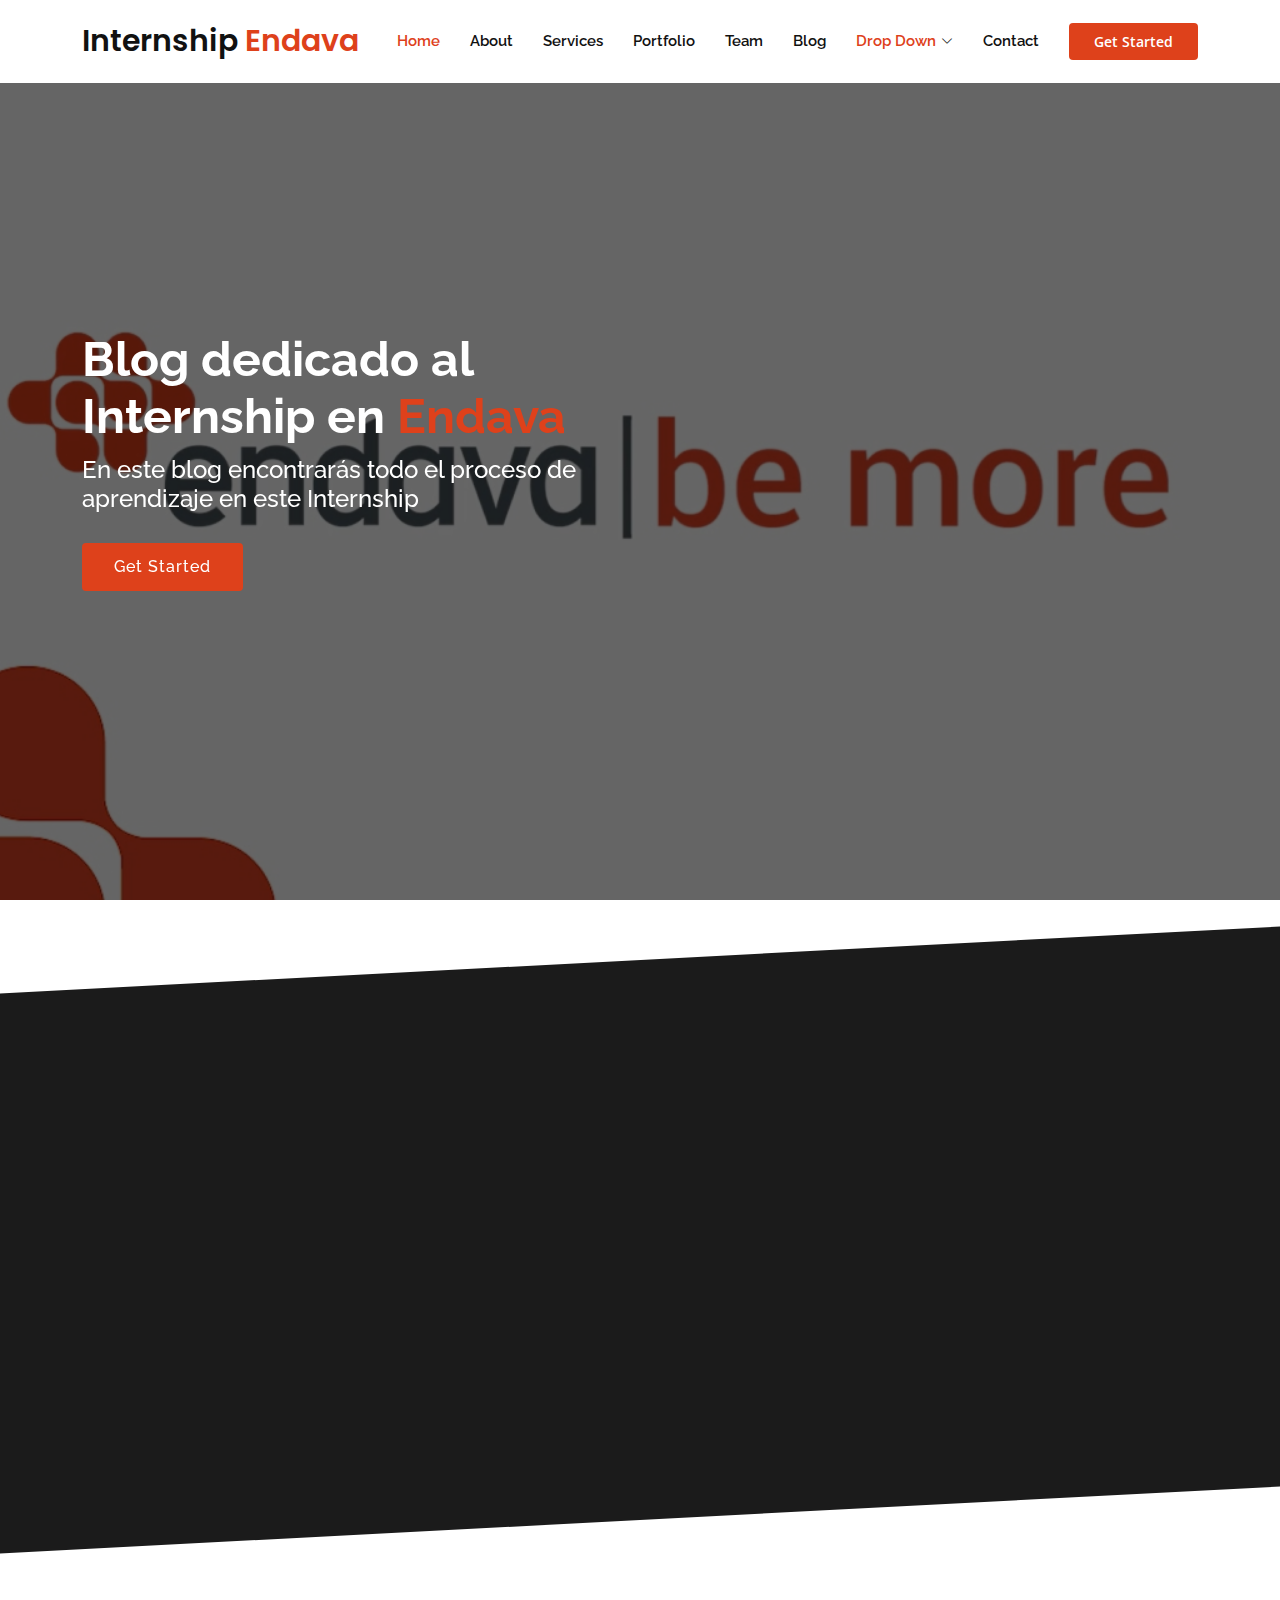
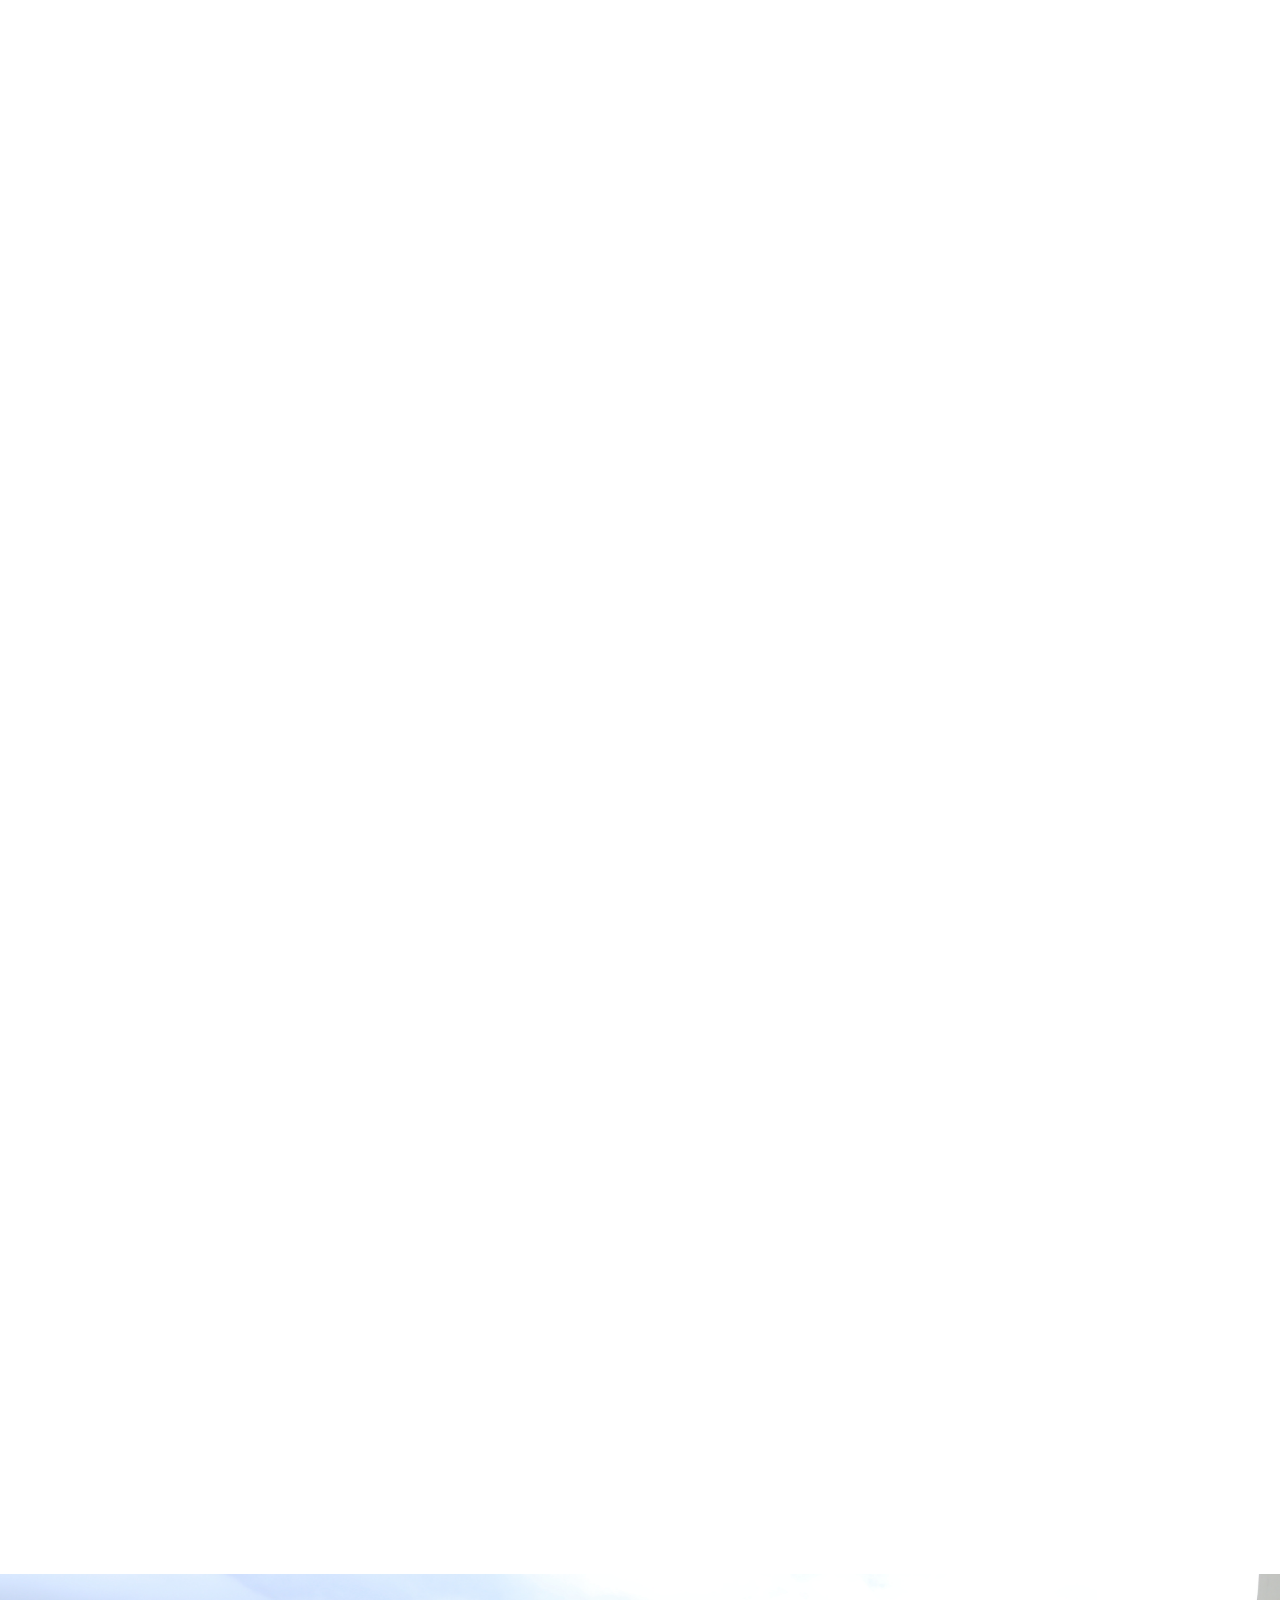
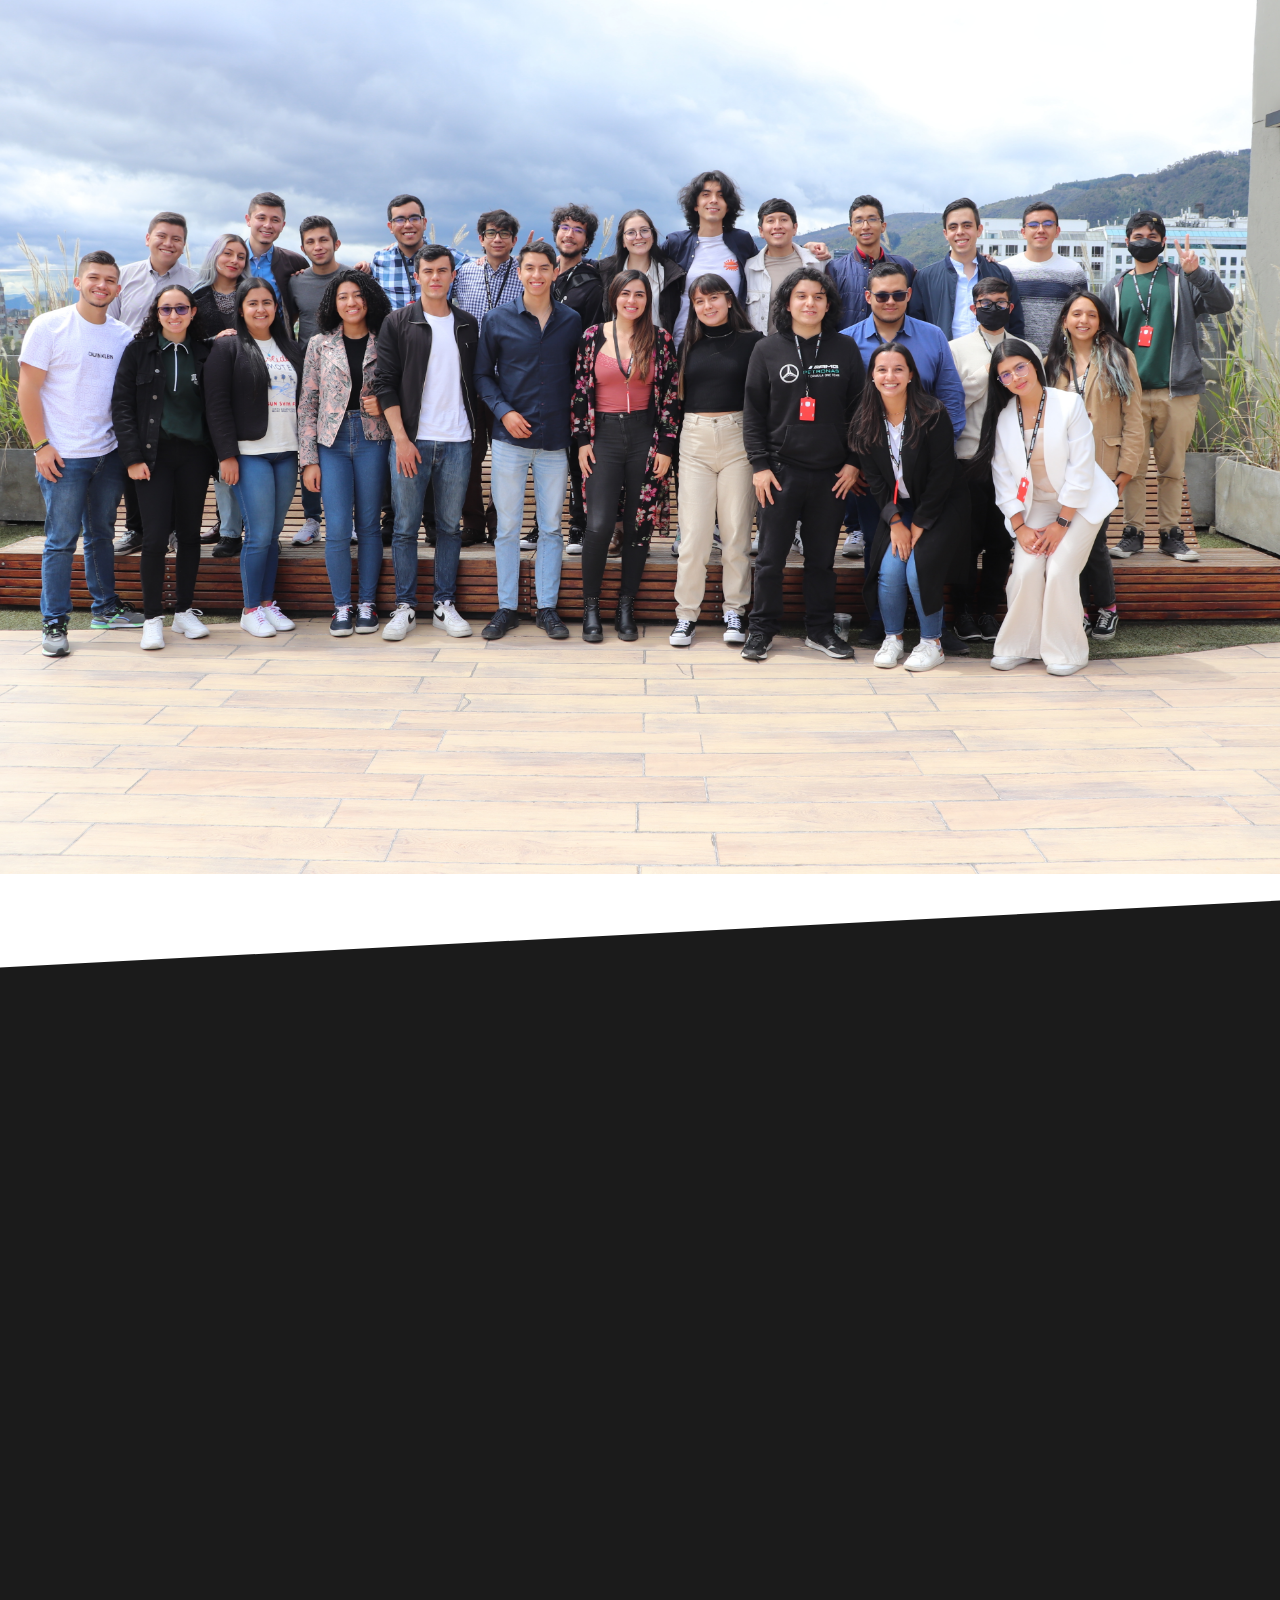
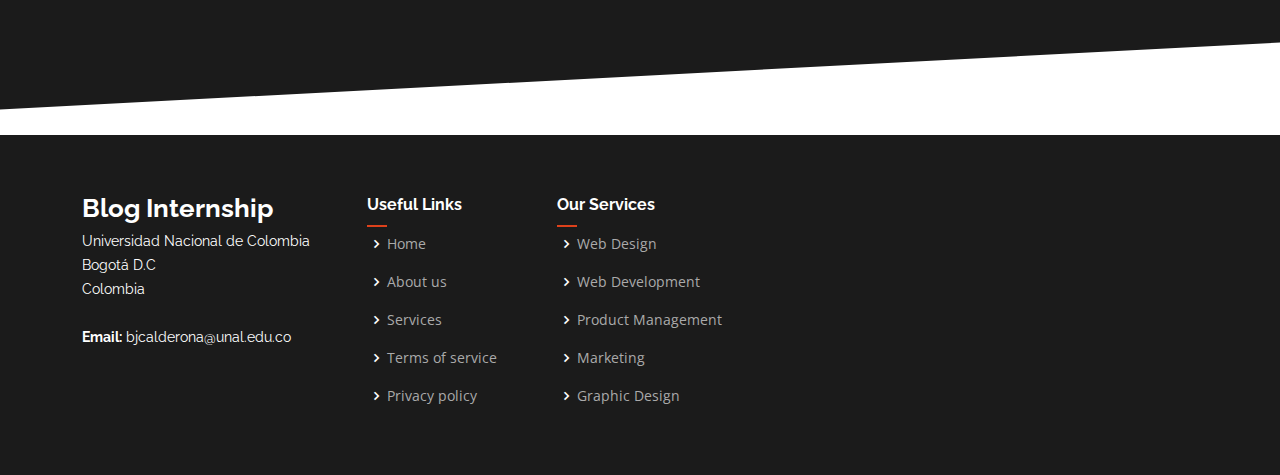
==== commit 29fc0daf: "Added First Version of Index" ====
--- a/index.html
+++ b/index.html
@@ -41,7 +41,7 @@
   <!-- ======= Header ======= -->
   <header id="header" class="fixed-top d-flex align-items-center">
     <div class="container d-flex align-items-center">
-      <h1 class="logo me-auto"><a href="index.html">Presento<span>.</span></a></h1>
+      <h1 class="logo me-auto"><a href="index.html">Internship<span> Endava</span></a></h1>
       <!-- Uncomment below if you prefer to use an image logo -->
       <!-- <a href="index.html" class="logo me-auto"><img src="assets/img/logo.png" alt=""></a>-->
 
@@ -85,8 +85,8 @@
     <div class="container" data-aos="zoom-out" data-aos-delay="100">
       <div class="row">
         <div class="col-xl-6">
-          <h1>Bettter digital experience with Presento</h1>
-          <h2>We are team of talented designers making websites with Bootstrap</h2>
+          <h1>Blog dedicado al Internship en  <span>Endava </span> </h1>
+          <h2>En este blog encontrarás todo el proceso de aprendizaje en este Internship </h2>
           <a href="#about" class="btn-get-started scrollto">Get Started</a>
         </div>
       </div>
@@ -95,72 +95,77 @@
   </section><!-- End Hero -->
 
   <main id="main">
+        <!-- ======= About Section ======= -->
+        <section id="about" class="about section-bg">
+          <div class="container" data-aos="fade-up">
+    
+            <div class="row no-gutters">
+              <div class="content col-xl-5 d-flex align-items-stretch">
+                <div class="content">
+                  <h3>Endava</h3>
+                  <p>
+                    Endava es una empresa multinacional que ofrece servicios IT en distintas partes del mundo.
+                  </p>
+                  <a href="#" class="about-btn"><span>About us</span> <i class="bx bx-chevron-right"></i></a>
+                </div>
+              </div>
+              <div class="col-xl-7 d-flex align-items-stretch">
+                <div class="icon-boxes d-flex flex-column justify-content-center">
+                  <div class="row">
+                    <div class="col-md-6 icon-box" data-aos="fade-up" data-aos-delay="100">
+                      <i class="bx bx-receipt"></i>
+                      <h4>Don´t simply deliver projects </h4>
+                      <p>Endava se encarga de crear una relación con sus clientes y empleados con el fin de entender las necesidades y retos de cada parte involucrada </p>
+                    </div>
+                    <div class="col-md-6 icon-box" data-aos="fade-up" data-aos-delay="200">
+                      <i class="bx bx-cube-alt"></i>
+                      <h4>It´s all about our people</h4>
+                      <p>El éxito de Endava es gracias a las personas que emplean, por tanto el fortalecimiento de la cultura Endavan es un factor muy importante</p>
+                    </div>
+                    <div class="col-md-6 icon-box" data-aos="fade-up" data-aos-delay="300">
+                      <i class="bx bx-images"></i>
+                      <h4>Delivery Centres</h4>
+                      <p>Endava cuenta con más de 15 Delivery Centres alrededor del mundo, en paises como: Romania, Moldova, Estados Unidos, Colombia, entre otros.</p>
+                    </div>
+                    <div class="col-md-6 icon-box" data-aos="fade-up" data-aos-delay="400">
+                      <i class="bx bx-shield"></i>
+                      <h4>Story</h4>
+                      <p>Endava fue fundado en los años 2000 como la fusión de dos proyectos presentes en ese entonces: Concise y Compudava.</p>
+                    </div>
+                  </div>
+                </div><!-- End .content-->
+              </div>
+            </div>
+    
+          </div>
+        </section><!-- End About Section -->
+
+
+
 
     <!-- ======= Clients Section ======= -->
     <section id="clients" class="clients">
       <div class="container" data-aos="zoom-in">
-
+        <div class="section-title">
+          <h2>Algunos Clientes</h2>
+          </div>
+        
         <div class="clients-slider swiper">
           <div class="swiper-wrapper align-items-center">
-            <div class="swiper-slide"><img src="assets/img/clients/client-1.png" class="img-fluid" alt=""></div>
-            <div class="swiper-slide"><img src="assets/img/clients/client-2.png" class="img-fluid" alt=""></div>
-            <div class="swiper-slide"><img src="assets/img/clients/client-3.png" class="img-fluid" alt=""></div>
-            <div class="swiper-slide"><img src="assets/img/clients/client-4.png" class="img-fluid" alt=""></div>
-            <div class="swiper-slide"><img src="assets/img/clients/client-5.png" class="img-fluid" alt=""></div>
-            <div class="swiper-slide"><img src="assets/img/clients/client-6.png" class="img-fluid" alt=""></div>
-            <div class="swiper-slide"><img src="assets/img/clients/client-7.png" class="img-fluid" alt=""></div>
-            <div class="swiper-slide"><img src="assets/img/clients/client-8.png" class="img-fluid" alt=""></div>
-          </div>
+            <div class="swiper-slide"><img src="assets/img/clients/pollinate.png" class="img-fluid" alt=""></div>
+            <div class="swiper-slide"><img src="assets/img/clients/citizen.png" class="img-fluid" alt=""></div>
+            <div class="swiper-slide"><img src="assets/img/clients/fortnum-mason.png" class="img-fluid" alt=""></div>
+            <div class="swiper-slide"><img src="assets/img/clients/santander.jpg" class="img-fluid" alt=""></div>
+            <div class="swiper-slide"><img src="assets/img/clients/societe-generale.png" class="img-fluid" alt=""></div>
+            <div class="swiper-slide"><img src="assets/img/clients/volkswagen.png" class="img-fluid" alt=""></div>
+            </div>
           <div class="swiper-pagination"></div>
         </div>
 
       </div>
     </section><!-- End Clients Section -->
 
-    <!-- ======= About Section ======= -->
-    <section id="about" class="about section-bg">
-      <div class="container" data-aos="fade-up">
-
-        <div class="row no-gutters">
-          <div class="content col-xl-5 d-flex align-items-stretch">
-            <div class="content">
-              <h3>Voluptatem dignissimos provident quasi</h3>
-              <p>
-                Lorem ipsum dolor sit amet, consectetur adipiscing elit, sed do eiusmod tempor incididunt ut labore et dolore magna aliqua. Duis aute irure dolor in reprehenderit
-              </p>
-              <a href="#" class="about-btn"><span>About us</span> <i class="bx bx-chevron-right"></i></a>
-            </div>
-          </div>
-          <div class="col-xl-7 d-flex align-items-stretch">
-            <div class="icon-boxes d-flex flex-column justify-content-center">
-              <div class="row">
-                <div class="col-md-6 icon-box" data-aos="fade-up" data-aos-delay="100">
-                  <i class="bx bx-receipt"></i>
-                  <h4>Corporis voluptates sit</h4>
-                  <p>Consequuntur sunt aut quasi enim aliquam quae harum pariatur laboris nisi ut aliquip</p>
-                </div>
-                <div class="col-md-6 icon-box" data-aos="fade-up" data-aos-delay="200">
-                  <i class="bx bx-cube-alt"></i>
-                  <h4>Ullamco laboris nisi</h4>
-                  <p>Excepteur sint occaecat cupidatat non proident, sunt in culpa qui officia deserunt</p>
-                </div>
-                <div class="col-md-6 icon-box" data-aos="fade-up" data-aos-delay="300">
-                  <i class="bx bx-images"></i>
-                  <h4>Labore consequatur</h4>
-                  <p>Aut suscipit aut cum nemo deleniti aut omnis. Doloribus ut maiores omnis facere</p>
-                </div>
-                <div class="col-md-6 icon-box" data-aos="fade-up" data-aos-delay="400">
-                  <i class="bx bx-shield"></i>
-                  <h4>Beatae veritatis</h4>
-                  <p>Expedita veritatis consequuntur nihil tempore laudantium vitae denat pacta</p>
-                </div>
-              </div>
-            </div><!-- End .content-->
-          </div>
-        </div>
-
-      </div>
-    </section><!-- End About Section -->
+
 
     <!-- ======= Counts Section ======= -->
     <section id="counts" class="counts">
@@ -171,32 +176,32 @@
           <div class="col-lg-3 col-md-6">
             <div class="count-box">
               <i class="bi bi-emoji-smile"></i>
-              <span data-purecounter-start="0" data-purecounter-end="232" data-purecounter-duration="1" class="purecounter"></span>
-              <p>Happy Clients</p>
+              <span data-purecounter-start="0" data-purecounter-end="55" data-purecounter-duration="1" class="purecounter"></span>
+              <p>+ Ciudades</p>
             </div>
           </div>
 
           <div class="col-lg-3 col-md-6 mt-5 mt-md-0">
             <div class="count-box">
               <i class="bi bi-journal-richtext"></i>
-              <span data-purecounter-start="0" data-purecounter-end="521" data-purecounter-duration="1" class="purecounter"></span>
-              <p>Projects</p>
+              <span data-purecounter-start="0" data-purecounter-end="11000" data-purecounter-duration="1" class="purecounter"></span>
+              <p>+ Empleados</p>
             </div>
           </div>
 
           <div class="col-lg-3 col-md-6 mt-5 mt-lg-0">
             <div class="count-box">
               <i class="bi bi-headset"></i>
-              <span data-purecounter-start="0" data-purecounter-end="1463" data-purecounter-duration="1" class="purecounter"></span>
-              <p>Hours Of Support</p>
+              <span data-purecounter-start="0" data-purecounter-end="90" data-purecounter-duration="1" class="purecounter"></span>
+              <p>% de clientes lo recomiendan</p>
             </div>
           </div>
 
           <div class="col-lg-3 col-md-6 mt-5 mt-lg-0">
             <div class="count-box">
               <i class="bi bi-people"></i>
-              <span data-purecounter-start="0" data-purecounter-end="15" data-purecounter-duration="1" class="purecounter"></span>
-              <p>Hard Workers</p>
+              <span data-purecounter-start="0" data-purecounter-end="85" data-purecounter-duration="1" class="purecounter"></span>
+              <p>% clientes afirman que se provee la mejor calidad</p>
             </div>
           </div>
 
@@ -204,6 +209,10 @@
 
       </div>
     </section><!-- End Counts Section -->
+
+
+    
+
 
     <!-- ======= Tabs Section ======= -->
     <section id="tabs" class="tabs">
@@ -213,25 +222,25 @@
           <li class="nav-item col-3">
             <a class="nav-link active show" data-bs-toggle="tab" data-bs-target="#tab-1">
               <i class="ri-gps-line"></i>
-              <h4 class="d-none d-lg-block">Modi sit est dela pireda nest</h4>
+              <h4 class="d-none d-lg-block">Core Purpose & Values</h4>
             </a>
           </li>
           <li class="nav-item col-3">
             <a class="nav-link" data-bs-toggle="tab" data-bs-target="#tab-2">
               <i class="ri-body-scan-line"></i>
-              <h4 class="d-none d-lg-block">Unde praesenti mara setra le</h4>
+              <h4 class="d-none d-lg-block">Sustainability </h4>
             </a>
           </li>
           <li class="nav-item col-3">
             <a class="nav-link" data-bs-toggle="tab" data-bs-target="#tab-3">
               <i class="ri-sun-line"></i>
-              <h4 class="d-none d-lg-block">Pariatur explica nitro dela</h4>
+              <h4 class="d-none d-lg-block">Industries</h4>
             </a>
           </li>
           <li class="nav-item col-3">
             <a class="nav-link" data-bs-toggle="tab" data-bs-target="#tab-4">
               <i class="ri-store-line"></i>
-              <h4 class="d-none d-lg-block">Nostrum qui dile node</h4>
+              <h4 class="d-none d-lg-block">Giving Customers a voice</h4>
             </a>
           </li>
         </ul>
@@ -240,97 +249,97 @@
           <div class="tab-pane active show" id="tab-1">
             <div class="row">
               <div class="col-lg-6 order-2 order-lg-1 mt-3 mt-lg-0" data-aos="fade-up" data-aos-delay="100">
-                <h3>Voluptatem dignissimos provident quasi corporis voluptates sit assumenda.</h3>
+                <h3>CORE PURPOSE</h3>
                 <p class="fst-italic">
-                  Lorem ipsum dolor sit amet, consectetur adipiscing elit, sed do eiusmod tempor incididunt ut labore et dolore
-                  magna aliqua.
+                  Endava existe para crear un ambiente y cultura donde se pueda llegar al éxito cuidando a los clientes como individuales y permitiendo a nuestra gente 
+                  ser lo mejor que ellos pueden ser.
                 </p>
+                <h3>Values</h3>
                 <ul>
-                  <li><i class="ri-check-double-line"></i> Ullamco laboris nisi ut aliquip ex ea commodo consequat.</li>
-                  <li><i class="ri-check-double-line"></i> Duis aute irure dolor in reprehenderit in voluptate velit.</li>
-                  <li><i class="ri-check-double-line"></i> Ullamco laboris nisi ut aliquip ex ea commodo consequat. Duis aute irure dolor in reprehenderit in voluptate trideta storacalaperda mastiro dolore eu fugiat nulla pariatur.</li>
+                  <li><i class="ri-check-double-line"></i> <b>SMART </b> </li>
+                  <p class="fst-italic">
+                    Contamos con personas perspicaces que son capaces de generar soluciones inteligentes a nuestros clientes.
+                  </p>
+                  <li><i class="ri-check-double-line"></i> <b>THOUGHTFUL</b>  </li>
+                  <p class="fst-italic">
+                    Tenemos profunda importancia por el éxito de nuestra gente, nuestros clientes y sus organizaciones, y los paises en los que operamos.
+                  </p>
+                  <li><i class="ri-check-double-line"></i> <b>OPEN</b></li>
+                  <p class="fst-italic">
+                    Confiamos en nuestras habilidades, nuestro alcance y nuestra gente por tanto no tenemos nada que esconder a nuestros clientes.
+                  </p>
+                  <li><i class="ri-check-double-line"></i> <b>ADAPTABLE</b></li>
+                  <p class = "fst-italic">
+                    Aceptamos el cambio y valoramos las diferencias, lo que nos permite tener éxito en entornos complejos.
+                  </p>
+                  <li><i class="ri-check-double-line"></i> <b>TRUSTED</b></li>
+                  <p class = "fst-italic">
+                    Nuestras relaciones están construidas en la confianza y en la relación de iguales.
+                  </p>
                 </ul>
-                <p>
-                  Ullamco laboris nisi ut aliquip ex ea commodo consequat. Duis aute irure dolor in reprehenderit in voluptate
-                  velit esse cillum dolore eu fugiat nulla pariatur. Excepteur sint occaecat cupidatat non proident, sunt in
-                  culpa qui officia deserunt mollit anim id est laborum
-                </p>
               </div>
               <div class="col-lg-6 order-1 order-lg-2 text-center" data-aos="fade-up" data-aos-delay="200">
-                <img src="assets/img/tabs-1.jpg" alt="" class="img-fluid">
+                <img src="assets/img/purpose.jpg" alt="" class="img-fluid">
               </div>
             </div>
           </div>
           <div class="tab-pane" id="tab-2">
             <div class="row">
               <div class="col-lg-6 order-2 order-lg-1 mt-3 mt-lg-0">
-                <h3>Neque exercitationem debitis soluta quos debitis quo mollitia officia est</h3>
-                <p>
-                  Ullamco laboris nisi ut aliquip ex ea commodo consequat. Duis aute irure dolor in reprehenderit in voluptate
-                  velit esse cillum dolore eu fugiat nulla pariatur. Excepteur sint occaecat cupidatat non proident, sunt in
-                  culpa qui officia deserunt mollit anim id est laborum
-                </p>
+                <h3>We Care </h3>
                 <p class="fst-italic">
-                  Lorem ipsum dolor sit amet, consectetur adipiscing elit, sed do eiusmod tempor incididunt ut labore et dolore
-                  magna aliqua.
+                  Endava tiene claro lo importante que son las personas tanto clientes como los empleados, por tanto Endava crea iniciativas para apoyar a las comunidades
+                  , algunas de las iniciativas son:
                 </p>
                 <ul>
-                  <li><i class="ri-check-double-line"></i> Ullamco laboris nisi ut aliquip ex ea commodo consequat.</li>
-                  <li><i class="ri-check-double-line"></i> Duis aute irure dolor in reprehenderit in voluptate velit.</li>
-                  <li><i class="ri-check-double-line"></i> Provident mollitia neque rerum asperiores dolores quos qui a. Ipsum neque dolor voluptate nisi sed.</li>
-                  <li><i class="ri-check-double-line"></i> Ullamco laboris nisi ut aliquip ex ea commodo consequat. Duis aute irure dolor in reprehenderit in voluptate trideta storacalaperda mastiro dolore eu fugiat nulla pariatur.</li>
+                  <li><i class="ri-check-double-line"></i> Our people</li>
+
+                  <li><i class="ri-check-double-line"></i>Social Impact</li>
+                  <li><i class="ri-check-double-line"></i>Operating Responsibly </li>
+                  <li><i class="ri-check-double-line"></i>Innovation & data integrity</li>
+                  <li><i class="ri-check-double-line"></i>Enviromental Impact</li>
                 </ul>
               </div>
               <div class="col-lg-6 order-1 order-lg-2 text-center">
-                <img src="assets/img/tabs-2.jpg" alt="" class="img-fluid">
+                <img src="assets/img/wecare.jpg" alt="" class="img-fluid">
               </div>
             </div>
           </div>
           <div class="tab-pane" id="tab-3">
             <div class="row">
               <div class="col-lg-6 order-2 order-lg-1 mt-3 mt-lg-0">
-                <h3>Voluptatibus commodi ut accusamus ea repudiandae ut autem dolor ut assumenda</h3>
+                <h3>Industrias relacionadas</h3>
                 <p>
-                  Ullamco laboris nisi ut aliquip ex ea commodo consequat. Duis aute irure dolor in reprehenderit in voluptate
-                  velit esse cillum dolore eu fugiat nulla pariatur. Excepteur sint occaecat cupidatat non proident, sunt in
-                  culpa qui officia deserunt mollit anim id est laborum
+                  Endava trabaja en distintas zonas de la industria,las más importantes son:
                 </p>
                 <ul>
-                  <li><i class="ri-check-double-line"></i> Ullamco laboris nisi ut aliquip ex ea commodo consequat.</li>
-                  <li><i class="ri-check-double-line"></i> Duis aute irure dolor in reprehenderit in voluptate velit.</li>
-                  <li><i class="ri-check-double-line"></i> Provident mollitia neque rerum asperiores dolores quos qui a. Ipsum neque dolor voluptate nisi sed.</li>
+                  <li><i class="ri-check-double-line"></i> Banking</li>
+                  <li><i class="ri-check-double-line"></i> Capital Markets</li>
+                  <li><i class="ri-check-double-line"></i> Payments</li>
+                  <li><i class="ri-check-double-line"></i> Healthtech</li>
+                  <li><i class="ri-check-double-line"></i> Insurance</li>
+                  <li><i class="ri-check-double-line"></i> Private Equity</li>
                 </ul>
-                <p class="fst-italic">
-                  Lorem ipsum dolor sit amet, consectetur adipiscing elit, sed do eiusmod tempor incididunt ut labore et dolore
-                  magna aliqua.
-                </p>
               </div>
               <div class="col-lg-6 order-1 order-lg-2 text-center">
-                <img src="assets/img/tabs-3.jpg" alt="" class="img-fluid">
+                <img src="assets/img/banking.jpg" alt="" class="img-fluid">
               </div>
             </div>
           </div>
           <div class="tab-pane" id="tab-4">
             <div class="row">
               <div class="col-lg-6 order-2 order-lg-1 mt-3 mt-lg-0">
-                <h3>Omnis fugiat ea explicabo sunt dolorum asperiores sequi inventore rerum</h3>
+                <h3>Giving customers a voice</h3>
                 <p>
-                  Ullamco laboris nisi ut aliquip ex ea commodo consequat. Duis aute irure dolor in reprehenderit in voluptate
-                  velit esse cillum dolore eu fugiat nulla pariatur. Excepteur sint occaecat cupidatat non proident, sunt in
-                  culpa qui officia deserunt mollit anim id est laborum
+                  Endava está comprometido con desarrollar relaciones fuertes que resultan en relaciones de muchos años con los clientes, posicionando a la empresa 
+                  como un partner estrategico y confiable. Asegurandose de entregar un valor agregado de alto fiabilidad a lo largo de ciudades, satisfaciendo las necesidades 
+                  del cliente. <br> <br>
+                  Utilizamos el Feedback para mejorar de manera continua los procesos y los servicios ofrecidos por la empresa, utilizando este método la empresa sabe en que 
+                  proyecto, area de un proyecto se necesita mejorar.
                 </p>
-                <p class="fst-italic">
-                  Lorem ipsum dolor sit amet, consectetur adipiscing elit, sed do eiusmod tempor incididunt ut labore et dolore
-                  magna aliqua.
-                </p>
-                <ul>
-                  <li><i class="ri-check-double-line"></i> Ullamco laboris nisi ut aliquip ex ea commodo consequat.</li>
-                  <li><i class="ri-check-double-line"></i> Duis aute irure dolor in reprehenderit in voluptate velit.</li>
-                  <li><i class="ri-check-double-line"></i> Ullamco laboris nisi ut aliquip ex ea commodo consequat. Duis aute irure dolor in reprehenderit in voluptate trideta storacalaperda mastiro dolore eu fugiat nulla pariatur.</li>
-                </ul>
               </div>
               <div class="col-lg-6 order-1 order-lg-2 text-center">
-                <img src="assets/img/tabs-4.jpg" alt="" class="img-fluid">
+                <img src="assets/img/percentages.PNG" alt="" class="img-fluid">
               </div>
             </div>
           </div>
@@ -338,603 +347,65 @@
 
       </div>
     </section><!-- End Tabs Section -->
+    <section id="hero2" class="d-flex align-items-center">
+      <div class="container" data-aos="zoom-out" data-aos-delay="100">
+        <div class="row">
+          <div class="col-xl-6">
+            <h1>Batch #10 <span> Endava </span> </h1>
+          </div>
+        </div>
+      </div>
+  
+    </section><!-- End Hero -->
+
+    
 
     <!-- ======= Services Section ======= -->
     <section id="services" class="services section-bg ">
       <div class="container" data-aos="fade-up">
 
         <div class="section-title">
-          <h2>Services</h2>
-          <p>Magnam dolores commodi suscipit. Necessitatibus eius consequatur ex aliquid fuga eum quidem. Sit sint consectetur velit. Quisquam quos quisquam cupiditate. Et nemo qui impedit suscipit alias ea.</p>
-        </div>
-
+          <h2>Somos el batch # 10</h2>
+        </div>
+        
+        <p>En 2022-2 Somos la decima edición de Internship que realiza Endava Bogotá, somos 23 nuevos interns ocupando distintos roles como son: Infraestructura, 
+          Development, DevOps, Testing, Automation Management, Human Resources, entre otros.  <p>
+        <p>El rol que desempeñaré durante estás practicas es de Infraestructura, en el area de MSD o Manage Service Delivery, el cual estaremos recorriendo aprendiendo 
+          sobre 4 torres o cores del conocimiento principales
+        </p>
         <div class="row">
           <div class="col-md-6">
             <div class="icon-box" data-aos="fade-up" data-aos-delay="100">
               <i class="bi bi-briefcase"></i>
-              <h4><a href="#">Lorem Ipsum</a></h4>
-              <p>Voluptatum deleniti atque corrupti quos dolores et quas molestias excepturi sint occaecati cupiditate non provident</p>
+              <h4><a href="#">Wintel</a></h4>
+              <p>En esta torre aprenderemos sobre manejo de servidores Windows, virtualización de S.O, Storage, Backup y fundamentos de Cloud</p>
             </div>
           </div>
           <div class="col-md-6 mt-4 mt-md-0">
             <div class="icon-box" data-aos="fade-up" data-aos-delay="200">
               <i class="bi bi-card-checklist"></i>
-              <h4><a href="#">Dolor Sitema</a></h4>
+              <h4><a href="#">Linux</a></h4>
               <p>Minim veniam, quis nostrud exercitation ullamco laboris nisi ut aliquip ex ea commodo consequat tarad limino ata</p>
             </div>
           </div>
           <div class="col-md-6 mt-4 mt-md-0">
             <div class="icon-box" data-aos="fade-up" data-aos-delay="300">
               <i class="bi bi-bar-chart"></i>
-              <h4><a href="#">Sed ut perspiciatis</a></h4>
+              <h4><a href="#">Redes</a></h4>
               <p>Duis aute irure dolor in reprehenderit in voluptate velit esse cillum dolore eu fugiat nulla pariatur</p>
             </div>
           </div>
           <div class="col-md-6 mt-4 mt-md-0">
             <div class="icon-box" data-aos="fade-up" data-aos-delay="400">
               <i class="bi bi-binoculars"></i>
-              <h4><a href="#">Nemo Enim</a></h4>
+              <h4><a href="#">Bases de datos</a></h4>
               <p>Excepteur sint occaecat cupidatat non proident, sunt in culpa qui officia deserunt mollit anim id est laborum</p>
             </div>
           </div>
-          <div class="col-md-6 mt-4 mt-md-0">
-            <div class="icon-box" data-aos="fade-up" data-aos-delay="500">
-              <i class="bi bi-brightness-high"></i>
-              <h4><a href="#">Magni Dolore</a></h4>
-              <p>At vero eos et accusamus et iusto odio dignissimos ducimus qui blanditiis praesentium voluptatum deleniti atque</p>
-            </div>
-          </div>
-          <div class="col-md-6 mt-4 mt-md-0">
-            <div class="icon-box" data-aos="fade-up" data-aos-delay="600">
-              <i class="bi bi-calendar4-week"></i>
-              <h4><a href="#">Eiusmod Tempor</a></h4>
-              <p>Et harum quidem rerum facilis est et expedita distinctio. Nam libero tempore, cum soluta nobis est eligendi</p>
-            </div>
-          </div>
         </div>
 
       </div>
     </section><!-- End Services Section -->
-
-    <!-- ======= Portfolio Section ======= -->
-    <section id="portfolio" class="portfolio">
-      <div class="container" data-aos="fade-up">
-
-        <div class="section-title">
-          <h2>Portfolio</h2>
-          <p>Magnam dolores commodi suscipit. Necessitatibus eius consequatur ex aliquid fuga eum quidem. Sit sint consectetur velit. Quisquam quos quisquam cupiditate. Et nemo qui impedit suscipit alias ea.</p>
-        </div>
-
-        <div class="row" data-aos="fade-up" data-aos-delay="100">
-          <div class="col-lg-12 d-flex justify-content-center">
-            <ul id="portfolio-flters">
-              <li data-filter="*" class="filter-active">All</li>
-              <li data-filter=".filter-app">App</li>
-              <li data-filter=".filter-card">Card</li>
-              <li data-filter=".filter-web">Web</li>
-            </ul>
-          </div>
-        </div>
-
-        <div class="row portfolio-container" data-aos="fade-up" data-aos-delay="200">
-
-          <div class="col-lg-4 col-md-6 portfolio-item filter-app">
-            <div class="portfolio-wrap">
-              <img src="assets/img/portfolio/portfolio-1.jpg" class="img-fluid" alt="">
-              <div class="portfolio-info">
-                <h4>App 1</h4>
-                <p>App</p>
-                <div class="portfolio-links">
-                  <a href="assets/img/portfolio/portfolio-1.jpg" data-gallery="portfolioGallery" class="portfolio-lightbox" title="App 1"><i class="bx bx-plus"></i></a>
-                  <a href="portfolio-details.html" title="More Details"><i class="bx bx-link"></i></a>
-                </div>
-              </div>
-            </div>
-          </div>
-
-          <div class="col-lg-4 col-md-6 portfolio-item filter-web">
-            <div class="portfolio-wrap">
-              <img src="assets/img/portfolio/portfolio-2.jpg" class="img-fluid" alt="">
-              <div class="portfolio-info">
-                <h4>Web 3</h4>
-                <p>Web</p>
-                <div class="portfolio-links">
-                  <a href="assets/img/portfolio/portfolio-2.jpg" data-gallery="portfolioGallery" class="portfolio-lightbox" title="Web 3"><i class="bx bx-plus"></i></a>
-                  <a href="portfolio-details.html" title="More Details"><i class="bx bx-link"></i></a>
-                </div>
-              </div>
-            </div>
-          </div>
-
-          <div class="col-lg-4 col-md-6 portfolio-item filter-app">
-            <div class="portfolio-wrap">
-              <img src="assets/img/portfolio/portfolio-3.jpg" class="img-fluid" alt="">
-              <div class="portfolio-info">
-                <h4>App 2</h4>
-                <p>App</p>
-                <div class="portfolio-links">
-                  <a href="assets/img/portfolio/portfolio-3.jpg" data-gallery="portfolioGallery" class="portfolio-lightbox" title="App 2"><i class="bx bx-plus"></i></a>
-                  <a href="portfolio-details.html" title="More Details"><i class="bx bx-link"></i></a>
-                </div>
-              </div>
-            </div>
-          </div>
-
-          <div class="col-lg-4 col-md-6 portfolio-item filter-card">
-            <div class="portfolio-wrap">
-              <img src="assets/img/portfolio/portfolio-4.jpg" class="img-fluid" alt="">
-              <div class="portfolio-info">
-                <h4>Card 2</h4>
-                <p>Card</p>
-                <div class="portfolio-links">
-                  <a href="assets/img/portfolio/portfolio-4.jpg" data-gallery="portfolioGallery" class="portfolio-lightbox" title="Card 2"><i class="bx bx-plus"></i></a>
-                  <a href="portfolio-details.html" title="More Details"><i class="bx bx-link"></i></a>
-                </div>
-              </div>
-            </div>
-          </div>
-
-          <div class="col-lg-4 col-md-6 portfolio-item filter-web">
-            <div class="portfolio-wrap">
-              <img src="assets/img/portfolio/portfolio-5.jpg" class="img-fluid" alt="">
-              <div class="portfolio-info">
-                <h4>Web 2</h4>
-                <p>Web</p>
-                <div class="portfolio-links">
-                  <a href="assets/img/portfolio/portfolio-5.jpg" data-gallery="portfolioGallery" class="portfolio-lightbox" title="Web 2"><i class="bx bx-plus"></i></a>
-                  <a href="portfolio-details.html" title="More Details"><i class="bx bx-link"></i></a>
-                </div>
-              </div>
-            </div>
-          </div>
-
-          <div class="col-lg-4 col-md-6 portfolio-item filter-app">
-            <div class="portfolio-wrap">
-              <img src="assets/img/portfolio/portfolio-6.jpg" class="img-fluid" alt="">
-              <div class="portfolio-info">
-                <h4>App 3</h4>
-                <p>App</p>
-                <div class="portfolio-links">
-                  <a href="assets/img/portfolio/portfolio-6.jpg" data-gallery="portfolioGallery" class="portfolio-lightbox" title="App 3"><i class="bx bx-plus"></i></a>
-                  <a href="portfolio-details.html" title="More Details"><i class="bx bx-link"></i></a>
-                </div>
-              </div>
-            </div>
-          </div>
-
-          <div class="col-lg-4 col-md-6 portfolio-item filter-card">
-            <div class="portfolio-wrap">
-              <img src="assets/img/portfolio/portfolio-7.jpg" class="img-fluid" alt="">
-              <div class="portfolio-info">
-                <h4>Card 1</h4>
-                <p>Card</p>
-                <div class="portfolio-links">
-                  <a href="assets/img/portfolio/portfolio-7.jpg" data-gallery="portfolioGallery" class="portfolio-lightbox" title="Card 1"><i class="bx bx-plus"></i></a>
-                  <a href="portfolio-details.html" title="More Details"><i class="bx bx-link"></i></a>
-                </div>
-              </div>
-            </div>
-          </div>
-
-          <div class="col-lg-4 col-md-6 portfolio-item filter-card">
-            <div class="portfolio-wrap">
-              <img src="assets/img/portfolio/portfolio-8.jpg" class="img-fluid" alt="">
-              <div class="portfolio-info">
-                <h4>Card 3</h4>
-                <p>Card</p>
-                <div class="portfolio-links">
-                  <a href="assets/img/portfolio/portfolio-8.jpg" data-gallery="portfolioGallery" class="portfolio-lightbox" title="Card 3"><i class="bx bx-plus"></i></a>
-                  <a href="portfolio-details.html" title="More Details"><i class="bx bx-link"></i></a>
-                </div>
-              </div>
-            </div>
-          </div>
-
-          <div class="col-lg-4 col-md-6 portfolio-item filter-web">
-            <div class="portfolio-wrap">
-              <img src="assets/img/portfolio/portfolio-9.jpg" class="img-fluid" alt="">
-              <div class="portfolio-info">
-                <h4>Web 3</h4>
-                <p>Web</p>
-                <div class="portfolio-links">
-                  <a href="assets/img/portfolio/portfolio-9.jpg" data-gallery="portfolioGallery" class="portfolio-lightbox" title="Web 3"><i class="bx bx-plus"></i></a>
-                  <a href="portfolio-details.html" title="More Details"><i class="bx bx-link"></i></a>
-                </div>
-              </div>
-            </div>
-          </div>
-
-        </div>
-
-      </div>
-    </section><!-- End Portfolio Section -->
-
-    <!-- ======= Testimonials Section ======= -->
-    <section id="testimonials" class="testimonials">
-      <div class="container" data-aos="fade-up">
-        <div class="section-title">
-          <h2>Testimonials</h2>
-          <p>Magnam dolores commodi suscipit. Necessitatibus eius consequatur ex aliquid fuga eum quidem. Sit sint consectetur velit. Quisquam quos quisquam cupiditate. Et nemo qui impedit suscipit alias ea.</p>
-        </div>
-
-        <div class="testimonials-slider swiper" data-aos="fade-up" data-aos-delay="100">
-          <div class="swiper-wrapper">
-
-            <div class="swiper-slide">
-              <div class="testimonial-wrap">
-                <div class="testimonial-item">
-                  <img src="assets/img/testimonials/testimonials-1.jpg" class="testimonial-img" alt="">
-                  <h3>Saul Goodman</h3>
-                  <h4>Ceo &amp; Founder</h4>
-                  <p>
-                    <i class="bx bxs-quote-alt-left quote-icon-left"></i>
-                    Proin iaculis purus consequat sem cure digni ssim donec porttitora entum suscipit rhoncus. Accusantium quam, ultricies eget id, aliquam eget nibh et. Maecen aliquam, risus at semper.
-                    <i class="bx bxs-quote-alt-right quote-icon-right"></i>
-                  </p>
-                </div>
-              </div>
-            </div><!-- End testimonial item -->
-
-            <div class="swiper-slide">
-              <div class="testimonial-wrap">
-                <div class="testimonial-item">
-                  <img src="assets/img/testimonials/testimonials-2.jpg" class="testimonial-img" alt="">
-                  <h3>Sara Wilsson</h3>
-                  <h4>Designer</h4>
-                  <p>
-                    <i class="bx bxs-quote-alt-left quote-icon-left"></i>
-                    Export tempor illum tamen malis malis eram quae irure esse labore quem cillum quid cillum eram malis quorum velit fore eram velit sunt aliqua noster fugiat irure amet legam anim culpa.
-                    <i class="bx bxs-quote-alt-right quote-icon-right"></i>
-                  </p>
-                </div>
-              </div>
-            </div><!-- End testimonial item -->
-
-            <div class="swiper-slide">
-              <div class="testimonial-wrap">
-                <div class="testimonial-item">
-                  <img src="assets/img/testimonials/testimonials-3.jpg" class="testimonial-img" alt="">
-                  <h3>Jena Karlis</h3>
-                  <h4>Store Owner</h4>
-                  <p>
-                    <i class="bx bxs-quote-alt-left quote-icon-left"></i>
-                    Enim nisi quem export duis labore cillum quae magna enim sint quorum nulla quem veniam duis minim tempor labore quem eram duis noster aute amet eram fore quis sint minim.
-                    <i class="bx bxs-quote-alt-right quote-icon-right"></i>
-                  </p>
-                </div>
-              </div>
-            </div><!-- End testimonial item -->
-
-            <div class="swiper-slide">
-              <div class="testimonial-wrap">
-                <div class="testimonial-item">
-                  <img src="assets/img/testimonials/testimonials-4.jpg" class="testimonial-img" alt="">
-                  <h3>Matt Brandon</h3>
-                  <h4>Freelancer</h4>
-                  <p>
-                    <i class="bx bxs-quote-alt-left quote-icon-left"></i>
-                    Fugiat enim eram quae cillum dolore dolor amet nulla culpa multos export minim fugiat minim velit minim dolor enim duis veniam ipsum anim magna sunt elit fore quem dolore labore illum veniam.
-                    <i class="bx bxs-quote-alt-right quote-icon-right"></i>
-                  </p>
-                </div>
-              </div>
-            </div><!-- End testimonial item -->
-
-            <div class="swiper-slide">
-              <div class="testimonial-wrap">
-                <div class="testimonial-item">
-                  <img src="assets/img/testimonials/testimonials-5.jpg" class="testimonial-img" alt="">
-                  <h3>John Larson</h3>
-                  <h4>Entrepreneur</h4>
-                  <p>
-                    <i class="bx bxs-quote-alt-left quote-icon-left"></i>
-                    Quis quorum aliqua sint quem legam fore sunt eram irure aliqua veniam tempor noster veniam enim culpa labore duis sunt culpa nulla illum cillum fugiat esse veniam culpa fore nisi cillum quid.
-                    <i class="bx bxs-quote-alt-right quote-icon-right"></i>
-                  </p>
-                </div>
-              </div>
-            </div><!-- End testimonial item -->
-
-          </div>
-          <div class="swiper-pagination"></div>
-        </div>
-
-      </div>
-    </section><!-- End Testimonials Section -->
-
-    <!-- ======= Pricing Section ======= -->
-    <section id="pricing" class="pricing section-bg">
-      <div class="container" data-aos="fade-up">
-
-        <div class="section-title">
-          <h2>Pricing</h2>
-          <p>Magnam dolores commodi suscipit. Necessitatibus eius consequatur ex aliquid fuga eum quidem. Sit sint consectetur velit. Quisquam quos quisquam cupiditate. Et nemo qui impedit suscipit alias ea.</p>
-        </div>
-
-        <div class="row">
-
-          <div class="col-lg-4 col-md-6">
-            <div class="box" data-aos="fade-up" data-aos-delay="100">
-              <h3>Free</h3>
-              <h4><sup>$</sup>0<span> / month</span></h4>
-              <ul>
-                <li>Aida dere</li>
-                <li>Nec feugiat nisl</li>
-                <li>Nulla at volutpat dola</li>
-                <li class="na">Pharetra massa</li>
-                <li class="na">Massa ultricies mi</li>
-              </ul>
-              <div class="btn-wrap">
-                <a href="#" class="btn-buy">Buy Now</a>
-              </div>
-            </div>
-          </div>
-
-          <div class="col-lg-4 col-md-6 mt-4 mt-md-0">
-            <div class="box featured" data-aos="fade-up" data-aos-delay="200">
-              <h3>Business</h3>
-              <h4><sup>$</sup>19<span> / month</span></h4>
-              <ul>
-                <li>Aida dere</li>
-                <li>Nec feugiat nisl</li>
-                <li>Nulla at volutpat dola</li>
-                <li>Pharetra massa</li>
-                <li class="na">Massa ultricies mi</li>
-              </ul>
-              <div class="btn-wrap">
-                <a href="#" class="btn-buy">Buy Now</a>
-              </div>
-            </div>
-          </div>
-
-          <div class="col-lg-4 col-md-6 mt-4 mt-lg-0">
-            <div class="box" data-aos="fade-up" data-aos-delay="300">
-              <h3>Developer</h3>
-              <h4><sup>$</sup>29<span> / month</span></h4>
-              <ul>
-                <li>Aida dere</li>
-                <li>Nec feugiat nisl</li>
-                <li>Nulla at volutpat dola</li>
-                <li>Pharetra massa</li>
-                <li>Massa ultricies mi</li>
-              </ul>
-              <div class="btn-wrap">
-                <a href="#" class="btn-buy">Buy Now</a>
-              </div>
-            </div>
-          </div>
-
-        </div>
-
-      </div>
-    </section><!-- End Pricing Section -->
-
-    <!-- ======= Frequently Asked Questions Section ======= -->
-    <section id="faq" class="faq">
-      <div class="container" data-aos="fade-up">
-
-        <div class="section-title">
-          <h2>Frequently Asked Questions</h2>
-        </div>
-
-        <ul class="faq-list accordion" data-aos="fade-up">
-
-          <li>
-            <a data-bs-toggle="collapse" class="collapsed" data-bs-target="#faq1">Non consectetur a erat nam at lectus urna duis? <i class="bx bx-chevron-down icon-show"></i><i class="bx bx-x icon-close"></i></a>
-            <div id="faq1" class="collapse" data-bs-parent=".faq-list">
-              <p>
-                Feugiat pretium nibh ipsum consequat. Tempus iaculis urna id volutpat lacus laoreet non curabitur gravida. Venenatis lectus magna fringilla urna porttitor rhoncus dolor purus non.
-              </p>
-            </div>
-          </li>
-
-          <li>
-            <a data-bs-toggle="collapse" data-bs-target="#faq2" class="collapsed">Feugiat scelerisque varius morbi enim nunc faucibus a pellentesque? <i class="bx bx-chevron-down icon-show"></i><i class="bx bx-x icon-close"></i></a>
-            <div id="faq2" class="collapse" data-bs-parent=".faq-list">
-              <p>
-                Dolor sit amet consectetur adipiscing elit pellentesque habitant morbi. Id interdum velit laoreet id donec ultrices. Fringilla phasellus faucibus scelerisque eleifend donec pretium. Est pellentesque elit ullamcorper dignissim. Mauris ultrices eros in cursus turpis massa tincidunt dui.
-              </p>
-            </div>
-          </li>
-
-          <li>
-            <a data-bs-toggle="collapse" data-bs-target="#faq3" class="collapsed">Dolor sit amet consectetur adipiscing elit pellentesque habitant morbi? <i class="bx bx-chevron-down icon-show"></i><i class="bx bx-x icon-close"></i></a>
-            <div id="faq3" class="collapse" data-bs-parent=".faq-list">
-              <p>
-                Eleifend mi in nulla posuere sollicitudin aliquam ultrices sagittis orci. Faucibus pulvinar elementum integer enim. Sem nulla pharetra diam sit amet nisl suscipit. Rutrum tellus pellentesque eu tincidunt. Lectus urna duis convallis convallis tellus. Urna molestie at elementum eu facilisis sed odio morbi quis
-              </p>
-            </div>
-          </li>
-
-          <li>
-            <a data-bs-toggle="collapse" data-bs-target="#faq4" class="collapsed">Ac odio tempor orci dapibus. Aliquam eleifend mi in nulla? <i class="bx bx-chevron-down icon-show"></i><i class="bx bx-x icon-close"></i></a>
-            <div id="faq4" class="collapse" data-bs-parent=".faq-list">
-              <p>
-                Dolor sit amet consectetur adipiscing elit pellentesque habitant morbi. Id interdum velit laoreet id donec ultrices. Fringilla phasellus faucibus scelerisque eleifend donec pretium. Est pellentesque elit ullamcorper dignissim. Mauris ultrices eros in cursus turpis massa tincidunt dui.
-              </p>
-            </div>
-          </li>
-
-          <li>
-            <a data-bs-toggle="collapse" data-bs-target="#faq5" class="collapsed">Tempus quam pellentesque nec nam aliquam sem et tortor consequat? <i class="bx bx-chevron-down icon-show"></i><i class="bx bx-x icon-close"></i></a>
-            <div id="faq5" class="collapse" data-bs-parent=".faq-list">
-              <p>
-                Molestie a iaculis at erat pellentesque adipiscing commodo. Dignissim suspendisse in est ante in. Nunc vel risus commodo viverra maecenas accumsan. Sit amet nisl suscipit adipiscing bibendum est. Purus gravida quis blandit turpis cursus in
-              </p>
-            </div>
-          </li>
-
-          <li>
-            <a data-bs-toggle="collapse" data-bs-target="#faq6" class="collapsed">Tortor vitae purus faucibus ornare. Varius vel pharetra vel turpis nunc eget lorem dolor? <i class="bx bx-chevron-down icon-show"></i><i class="bx bx-x icon-close"></i></a>
-            <div id="faq6" class="collapse" data-bs-parent=".faq-list">
-              <p>
-                Laoreet sit amet cursus sit amet dictum sit amet justo. Mauris vitae ultricies leo integer malesuada nunc vel. Tincidunt eget nullam non nisi est sit amet. Turpis nunc eget lorem dolor sed. Ut venenatis tellus in metus vulputate eu scelerisque. Pellentesque diam volutpat commodo sed egestas egestas fringilla phasellus faucibus. Nibh tellus molestie nunc non blandit massa enim nec.
-              </p>
-            </div>
-          </li>
-
-        </ul>
-
-      </div>
-    </section><!-- End Frequently Asked Questions Section -->
-
-    <!-- ======= Team Section ======= -->
-    <section id="team" class="team section-bg">
-      <div class="container" data-aos="fade-up">
-
-        <div class="section-title">
-          <h2>Team</h2>
-          <p>Magnam dolores commodi suscipit. Necessitatibus eius consequatur ex aliquid fuga eum quidem. Sit sint consectetur velit. Quisquam quos quisquam cupiditate. Et nemo qui impedit suscipit alias ea.</p>
-        </div>
-
-        <div class="row">
-
-          <div class="col-lg-3 col-md-6 d-flex align-items-stretch">
-            <div class="member" data-aos="fade-up" data-aos-delay="100">
-              <div class="member-img">
-                <img src="assets/img/team/team-1.jpg" class="img-fluid" alt="">
-                <div class="social">
-                  <a href=""><i class="bi bi-twitter"></i></a>
-                  <a href=""><i class="bi bi-facebook"></i></a>
-                  <a href=""><i class="bi bi-instagram"></i></a>
-                  <a href=""><i class="bi bi-linkedin"></i></a>
-                </div>
-              </div>
-              <div class="member-info">
-                <h4>Walter White</h4>
-                <span>Chief Executive Officer</span>
-              </div>
-            </div>
-          </div>
-
-          <div class="col-lg-3 col-md-6 d-flex align-items-stretch">
-            <div class="member" data-aos="fade-up" data-aos-delay="200">
-              <div class="member-img">
-                <img src="assets/img/team/team-2.jpg" class="img-fluid" alt="">
-                <div class="social">
-                  <a href=""><i class="bi bi-twitter"></i></a>
-                  <a href=""><i class="bi bi-facebook"></i></a>
-                  <a href=""><i class="bi bi-instagram"></i></a>
-                  <a href=""><i class="bi bi-linkedin"></i></a>
-                </div>
-              </div>
-              <div class="member-info">
-                <h4>Sarah Jhonson</h4>
-                <span>Product Manager</span>
-              </div>
-            </div>
-          </div>
-
-          <div class="col-lg-3 col-md-6 d-flex align-items-stretch">
-            <div class="member" data-aos="fade-up" data-aos-delay="300">
-              <div class="member-img">
-                <img src="assets/img/team/team-3.jpg" class="img-fluid" alt="">
-                <div class="social">
-                  <a href=""><i class="bi bi-twitter"></i></a>
-                  <a href=""><i class="bi bi-facebook"></i></a>
-                  <a href=""><i class="bi bi-instagram"></i></a>
-                  <a href=""><i class="bi bi-linkedin"></i></a>
-                </div>
-              </div>
-              <div class="member-info">
-                <h4>William Anderson</h4>
-                <span>CTO</span>
-              </div>
-            </div>
-          </div>
-
-          <div class="col-lg-3 col-md-6 d-flex align-items-stretch">
-            <div class="member" data-aos="fade-up" data-aos-delay="400">
-              <div class="member-img">
-                <img src="assets/img/team/team-4.jpg" class="img-fluid" alt="">
-                <div class="social">
-                  <a href=""><i class="bi bi-twitter"></i></a>
-                  <a href=""><i class="bi bi-facebook"></i></a>
-                  <a href=""><i class="bi bi-instagram"></i></a>
-                  <a href=""><i class="bi bi-linkedin"></i></a>
-                </div>
-              </div>
-              <div class="member-info">
-                <h4>Amanda Jepson</h4>
-                <span>Accountant</span>
-              </div>
-            </div>
-          </div>
-
-        </div>
-
-      </div>
-    </section><!-- End Team Section -->
-
-    <!-- ======= Contact Section ======= -->
-    <section id="contact" class="contact">
-      <div class="container" data-aos="fade-up">
-
-        <div class="section-title">
-          <h2>Contact</h2>
-          <p>Magnam dolores commodi suscipit. Necessitatibus eius consequatur ex aliquid fuga eum quidem. Sit sint consectetur velit. Quisquam quos quisquam cupiditate. Et nemo qui impedit suscipit alias ea.</p>
-        </div>
-
-        <div class="row" data-aos="fade-up" data-aos-delay="100">
-
-          <div class="col-lg-6">
-
-            <div class="row">
-              <div class="col-md-12">
-                <div class="info-box">
-                  <i class="bx bx-map"></i>
-                  <h3>Our Address</h3>
-                  <p>A108 Adam Street, New York, NY 535022</p>
-                </div>
-              </div>
-              <div class="col-md-6">
-                <div class="info-box mt-4">
-                  <i class="bx bx-envelope"></i>
-                  <h3>Email Us</h3>
-                  <p>info@example.com<br>contact@example.com</p>
-                </div>
-              </div>
-              <div class="col-md-6">
-                <div class="info-box mt-4">
-                  <i class="bx bx-phone-call"></i>
-                  <h3>Call Us</h3>
-                  <p>+1 5589 55488 55<br>+1 6678 254445 41</p>
-                </div>
-              </div>
-            </div>
-
-          </div>
-
-          <div class="col-lg-6">
-            <form action="forms/contact.php" method="post" role="form" class="php-email-form">
-              <div class="row">
-                <div class="col form-group">
-                  <input type="text" name="name" class="form-control" id="name" placeholder="Your Name" required>
-                </div>
-                <div class="col form-group">
-                  <input type="email" class="form-control" name="email" id="email" placeholder="Your Email" required>
-                </div>
-              </div>
-              <div class="form-group">
-                <input type="text" class="form-control" name="subject" id="subject" placeholder="Subject" required>
-              </div>
-              <div class="form-group">
-                <textarea class="form-control" name="message" rows="5" placeholder="Message" required></textarea>
-              </div>
-              <div class="my-3">
-                <div class="loading">Loading</div>
-                <div class="error-message"></div>
-                <div class="sent-message">Your message has been sent. Thank you!</div>
-              </div>
-              <div class="text-center"><button type="submit">Send Message</button></div>
-            </form>
-          </div>
-
-        </div>
-
-      </div>
-    </section><!-- End Contact Section -->
-
   </main><!-- End #main -->
 
   <!-- ======= Footer ======= -->
@@ -945,13 +416,12 @@
         <div class="row">
 
           <div class="col-lg-3 col-md-6 footer-contact">
-            <h3>Presento<span>.</span></h3>
+            <h3>Blog Internship</h3>
             <p>
-              A108 Adam Street <br>
-              New York, NY 535022<br>
-              United States <br><br>
-              <strong>Phone:</strong> +1 5589 55488 55<br>
-              <strong>Email:</strong> info@example.com<br>
+              Universidad Nacional de Colombia <br>
+              Bogotá D.C <br>
+              Colombia <br><br>
+              <strong>Email:</strong> bjcalderona@unal.edu.co<br>
             </p>
           </div>
 
@@ -977,40 +447,10 @@
             </ul>
           </div>
 
-          <div class="col-lg-4 col-md-6 footer-newsletter">
-            <h4>Join Our Newsletter</h4>
-            <p>Tamen quem nulla quae legam multos aute sint culpa legam noster magna</p>
-            <form action="" method="post">
-              <input type="email" name="email"><input type="submit" value="Subscribe">
-            </form>
-          </div>
-
         </div>
       </div>
     </div>
 
-    <div class="container d-md-flex py-4">
-
-      <div class="me-md-auto text-center text-md-start">
-        <div class="copyright">
-          &copy; Copyright <strong><span>Presento</span></strong>. All Rights Reserved
-        </div>
-        <div class="credits">
-          <!-- All the links in the footer should remain intact. -->
-          <!-- You can delete the links only if you purchased the pro version. -->
-          <!-- Licensing information: https://bootstrapmade.com/license/ -->
-          <!-- Purchase the pro version with working PHP/AJAX contact form: https://bootstrapmade.com/presento-bootstrap-corporate-template/ -->
-          Designed by <a href="https://bootstrapmade.com/">BootstrapMade</a>
-        </div>
-      </div>
-      <div class="social-links text-center text-md-end pt-3 pt-md-0">
-        <a href="#" class="twitter"><i class="bx bxl-twitter"></i></a>
-        <a href="#" class="facebook"><i class="bx bxl-facebook"></i></a>
-        <a href="#" class="instagram"><i class="bx bxl-instagram"></i></a>
-        <a href="#" class="google-plus"><i class="bx bxl-skype"></i></a>
-        <a href="#" class="linkedin"><i class="bx bxl-linkedin"></i></a>
-      </div>
-    </div>
   </footer><!-- End Footer -->
 
   <a href="#" class="back-to-top d-flex align-items-center justify-content-center"><i class="bi bi-arrow-up-short"></i></a>
--- a/assets/css/style.css
+++ b/assets/css/style.css
@@ -1,10 +1,10 @@
-/**
-* Template Name: Presento - v3.8.1
-* Template URL: https://bootstrapmade.com/presento-bootstrap-corporate-template/
-* Author: BootstrapMade.com
-* License: https://bootstrapmade.com/license/
-*/
-
+/**
+* Template Name: Presento - v3.8.1
+* Template URL: https://bootstrapmade.com/presento-bootstrap-corporate-template/
+* Author: BootstrapMade.com
+* License: https://bootstrapmade.com/license/
+*/
+
 /*--------------------------------------------------------------
 # General
 --------------------------------------------------------------*/
@@ -14,7 +14,7 @@
 }
 
 a {
-  color: #e03a3c;
+  color: #de411b;
   text-decoration: none;
 }
 
@@ -42,7 +42,7 @@
   right: 15px;
   bottom: 15px;
   z-index: 996;
-  background: #e03a3c;
+  background: #de411b;
   width: 40px;
   height: 40px;
   border-radius: 4px;
@@ -102,7 +102,7 @@
 }
 
 #header .logo a span {
-  color: #e03a3c;
+  color: #de411b;
 }
 
 #header .logo img {
@@ -114,7 +114,7 @@
 --------------------------------------------------------------*/
 .get-started-btn {
   margin-left: 30px;
-  background: #e03a3c;
+  background: #de411b;
   color: #fff;
   border-radius: 4px;
   padding: 8px 25px;
@@ -184,7 +184,7 @@
 .navbar .active,
 .navbar .active:focus,
 .navbar li:hover>a {
-  color: #e03a3c;
+  color: #de411b;
 }
 
 .navbar .dropdown ul {
@@ -218,7 +218,7 @@
 .navbar .dropdown ul a:hover,
 .navbar .dropdown ul .active:hover,
 .navbar .dropdown ul li:hover>a {
-  color: #e03a3c;
+  color: #de411b;
 }
 
 .navbar .dropdown:hover>ul {
@@ -317,7 +317,7 @@
 .navbar-mobile a:hover,
 .navbar-mobile .active,
 .navbar-mobile li:hover>a {
-  color: #e03a3c;
+  color: #de411b;
 }
 
 .navbar-mobile .getstarted,
@@ -352,7 +352,7 @@
 .navbar-mobile .dropdown ul a:hover,
 .navbar-mobile .dropdown ul .active:hover,
 .navbar-mobile .dropdown ul li:hover>a {
-  color: #e03a3c;
+  color: #de411b;
 }
 
 .navbar-mobile .dropdown>.dropdown-active {
@@ -365,7 +365,7 @@
 #hero {
   width: 100%;
   height: 100vh;
-  background: url("../img/hero-bg.jpg") top center no-repeat;
+  background: url("../img/endavabemore.jpg") top center no-repeat;
   background-size: cover;
   position: relative;
   padding-top: 82px;
@@ -405,8 +405,8 @@
   transition: 0.5s;
   margin-top: 30px;
   color: #fff;
-  background: #e03a3c;
-  border: 2px solid #e03a3c;
+  background: #de411b;
+  border: 2px solid #de411b;
 }
 
 #hero .btn-get-started:hover {
@@ -422,11 +422,13 @@
 
   #hero h1 {
     font-size: 28px;
+    
   }
 
   #hero h2 {
     font-size: 18px;
     line-height: 24px;
+    
   }
 }
 
@@ -435,6 +437,65 @@
     height: 120vh;
   }
 }
+
+/*--------------------------------------------------------------
+# Hero Section
+--------------------------------------------------------------*/
+#hero2 {
+  width: 100%;
+  height: 100vh;
+  background: url("../img/meeting.JPG") top center no-repeat;
+  background-size: cover;
+  position: relative;
+  padding-top: 42px;
+}
+
+#hero2:before {
+  content: "";
+  position: absolute;
+  bottom: 0;
+  top: 0;
+  left: 0;
+  right: 0;
+}
+
+#hero2 h1 {
+  margin: 0;
+  font-size: 48px;
+  font-weight: 700;
+  margin-bottom: 400px;
+}
+
+#hero2 h2 {
+  color: #fff;
+  margin: 10px 0 0 0;
+  font-size: 24px;
+}
+
+
+@media (max-width: 768px) {
+  #hero2 {
+    text-align: center;
+    padding-top: 58px;
+  }
+
+  #hero2 h1 {
+    font-size: 28px;
+  }
+
+  #hero2 h2 {
+    font-size: 18px;
+    line-height: 24px;
+  }
+}
+
+@media (max-height: 500px) {
+  #hero2 {
+    height: 120vh;
+  }
+}
+
+
 
 /*--------------------------------------------------------------
 # Sections General
@@ -466,7 +527,7 @@
   display: block;
   width: 50px;
   height: 3px;
-  background: #e03a3c;
+  background: #de411b;
   bottom: 0;
   left: calc(50% - 25px);
 }
@@ -532,7 +593,7 @@
 .breadcrumbs ol li+li::before {
   display: inline-block;
   padding-right: 10px;
-  color: #e03a3c;
+  color: #de411b;
   content: "/";
 }
 
@@ -549,11 +610,11 @@
   height: 12px;
   background-color: #fff;
   opacity: 1;
-  border: 1px solid #e03a3c;
+  border: 1px solid #de411b;
 }
 
 .clients .swiper-pagination .swiper-pagination-bullet-active {
-  background-color: #e03a3c;
+  background-color: #de411b;
 }
 
 .clients .swiper-slide img {
@@ -599,7 +660,7 @@
   font-size: 13px;
   display: inline-flex;
   align-items: center;
-  border: 2px solid #e03a3c;
+  border: 2px solid #de411b;
 }
 
 .about .content .about-btn i {
@@ -609,7 +670,7 @@
 
 .about .content .about-btn:hover {
   background: #e35052;
-  background: #e03a3c;
+  background: #de411b;
 }
 
 .about .icon-boxes .icon-box {
@@ -618,7 +679,7 @@
 
 .about .icon-boxes .icon-box i {
   font-size: 40px;
-  color: #e03a3c;
+  color: #de411b;
   margin-bottom: 10px;
 }
 
@@ -670,7 +731,7 @@
   transform: translateX(-50%);
   font-size: 24px;
   background: #fff;
-  color: #e03a3c;
+  color: #de411b;
   border-radius: 50px;
   border: 2px solid #fff;
   box-shadow: 0px 2px 25px rgba(0, 0, 0, 0.1);
@@ -724,13 +785,13 @@
 }
 
 .tabs .nav-link:hover {
-  color: #e03a3c;
+  color: #de411b;
 }
 
 .tabs .nav-link.active {
-  background: #e03a3c;
-  color: #fff;
-  border-color: #e03a3c;
+  background: #de411b;
+  color: #fff;
+  border-color: #de411b;
 }
 
 @media (max-width: 768px) {
@@ -772,7 +833,7 @@
 .tabs .tab-pane ul i {
   font-size: 20px;
   padding-right: 4px;
-  color: #e03a3c;
+  color: #de411b;
 }
 
 .tabs .tab-pane p:last-child {
@@ -796,7 +857,7 @@
 
 .services .icon-box i {
   float: left;
-  color: #e03a3c;
+  color: #de411b;
   font-size: 40px;
   line-height: 0;
 }
@@ -818,7 +879,7 @@
 }
 
 .services .icon-box .icon-box:hover h4 a {
-  color: #e03a3c;
+  color: #de411b;
 }
 
 .services .icon-box p {
@@ -858,7 +919,7 @@
 .portfolio #portfolio-flters li:hover,
 .portfolio #portfolio-flters li.filter-active {
   color: #fff;
-  background: #e03a3c;
+  background: #de411b;
 }
 
 .portfolio #portfolio-flters li:last-child {
@@ -971,11 +1032,11 @@
   height: 12px;
   background-color: #fff;
   opacity: 1;
-  border: 1px solid #e03a3c;
+  border: 1px solid #de411b;
 }
 
 .portfolio-details .portfolio-details-slider .swiper-pagination .swiper-pagination-bullet-active {
-  background-color: #e03a3c;
+  background-color: #de411b;
 }
 
 .portfolio-details .portfolio-info {
@@ -1089,11 +1150,11 @@
   height: 12px;
   background-color: #fff;
   opacity: 1;
-  border: 1px solid #e03a3c;
+  border: 1px solid #de411b;
 }
 
 .testimonials .swiper-pagination .swiper-pagination-bullet-active {
-  background-color: #e03a3c;
+  background-color: #de411b;
 }
 
 /*--------------------------------------------------------------
@@ -1147,7 +1208,7 @@
 }
 
 .pricing .box ul i {
-  color: #e03a3c;
+  color: #de411b;
   font-size: 18px;
   padding-right: 4px;
 }
@@ -1181,7 +1242,7 @@
 }
 
 .pricing .featured {
-  background: #e03a3c;
+  background: #de411b;
 }
 
 /*--------------------------------------------------------------
@@ -1201,7 +1262,7 @@
 .faq .faq-list a {
   display: block;
   position: relative;
-  font-family: #e03a3c;
+  font-family: #de411b;
   font-size: 18px;
   line-height: 24px;
   font-weight: 400;
@@ -1230,7 +1291,7 @@
 }
 
 .faq .faq-list a.collapsed:hover {
-  color: #e03a3c;
+  color: #de411b;
 }
 
 .faq .faq-list a.collapsed .icon-show {
@@ -1275,7 +1336,7 @@
   border-radius: 50px;
   width: 36px;
   height: 36px;
-  background: #e03a3c;
+  background: #de411b;
   display: inline-flex;
   align-items: center;
   justify-content: center;
@@ -1335,7 +1396,7 @@
 
 .contact .info-box i {
   font-size: 32px;
-  color: #e03a3c;
+  color: #de411b;
   border-radius: 50%;
   padding: 8px;
   border: 2px dotted #f8d4d5;
@@ -1364,7 +1425,7 @@
 .contact .php-email-form .error-message {
   display: none;
   color: #fff;
-  background: #ed3c0d;
+  background: #de411b;
   text-align: left;
   padding: 15px;
   font-weight: 600;
@@ -1428,7 +1489,7 @@
 }
 
 .contact .php-email-form button[type=submit] {
-  background: #e03a3c;
+  background: #de411b;
   border: 0;
   padding: 10px 32px;
   color: #fff;
@@ -1492,7 +1553,7 @@
 }
 
 .blog .entry .entry-title a:hover {
-  color: #e03a3c;
+  color: #de411b;
 }
 
 .blog .entry .entry-meta {
@@ -1537,7 +1598,7 @@
 
 .blog .entry .entry-content .read-more a {
   display: inline-block;
-  background: #e03a3c;
+  background: #de411b;
   color: #fff;
   padding: 6px 20px;
   transition: 0.3s;
@@ -1546,7 +1607,7 @@
 }
 
 .blog .entry .entry-content .read-more a:hover {
-  background: #e35052;
+  background: #de411b;
 }
 
 .blog .entry .entry-content h3 {
@@ -1601,7 +1662,7 @@
 }
 
 .blog .entry .entry-footer a:hover {
-  color: #e03a3c;
+  color: #de411b;
 }
 
 .blog .entry .entry-footer .cats {
@@ -1710,7 +1771,7 @@
 }
 
 .blog .blog-comments .comment h5 a:hover {
-  color: #e03a3c;
+  color: #de411b;
 }
 
 .blog .blog-comments .comment h5 .reply {
@@ -1811,7 +1872,7 @@
 
 .blog .blog-pagination li.active,
 .blog .blog-pagination li:hover {
-  background: #e03a3c;
+  background: #de411b;
 }
 
 .blog .blog-pagination li.active a,
@@ -1862,7 +1923,7 @@
   font-size: 16px;
   padding: 0 15px;
   margin: -1px;
-  background: #e03a3c;
+  background: #de411b;
   color: #fff;
   transition: 0.3s;
   border-radius: 0 4px 4px 0;
@@ -1874,7 +1935,7 @@
 }
 
 .blog .sidebar .search-form form button:hover {
-  background: #e34c4d;
+  background: #de411b;
 }
 
 .blog .sidebar .categories ul {
@@ -1892,7 +1953,7 @@
 }
 
 .blog .sidebar .categories ul a:hover {
-  color: #e03a3c;
+  color: #de411b;
 }
 
 .blog .sidebar .categories ul a span {
@@ -1922,7 +1983,7 @@
 }
 
 .blog .sidebar .recent-posts h4 a:hover {
-  color: #e03a3c;
+  color: #de411b;
 }
 
 .blog .sidebar .recent-posts time {
@@ -1958,8 +2019,8 @@
 
 .blog .sidebar .tags ul a:hover {
   color: #fff;
-  border: 1px solid #e03a3c;
-  background: #e03a3c;
+  border: 1px solid #de411b;
+  background: #de411b;
 }
 
 .blog .sidebar .tags ul a span {
@@ -1993,7 +2054,10 @@
 }
 
 #footer .footer-top .footer-contact h3 span {
-  color: #e03a3c;
+  color: #de411b;
+}
+span{
+  color: #de411b;
 }
 
 #footer .footer-top .footer-contact p {
@@ -2016,7 +2080,7 @@
   display: block;
   width: 20px;
   height: 2px;
-  background: #e03a3c;
+  background: #de411b;
   bottom: 0;
   left: 0;
 }
@@ -2095,7 +2159,7 @@
   background: none;
   font-size: 16px;
   padding: 0 20px;
-  background: #e03a3c;
+  background: #de411b;
   color: #fff;
   transition: 0.3s;
   border-radius: 0 4px 4px 0;
@@ -2103,7 +2167,7 @@
 }
 
 #footer .footer-newsletter form input[type=submit]:hover {
-  background: #e35052;
+  background: #de411b;
 }
 
 #footer .credits {
@@ -2127,7 +2191,7 @@
 }
 
 #footer .social-links a:hover {
-  background: #e03a3c;
+  background: #de411b;
   color: #fff;
   text-decoration: none;
 }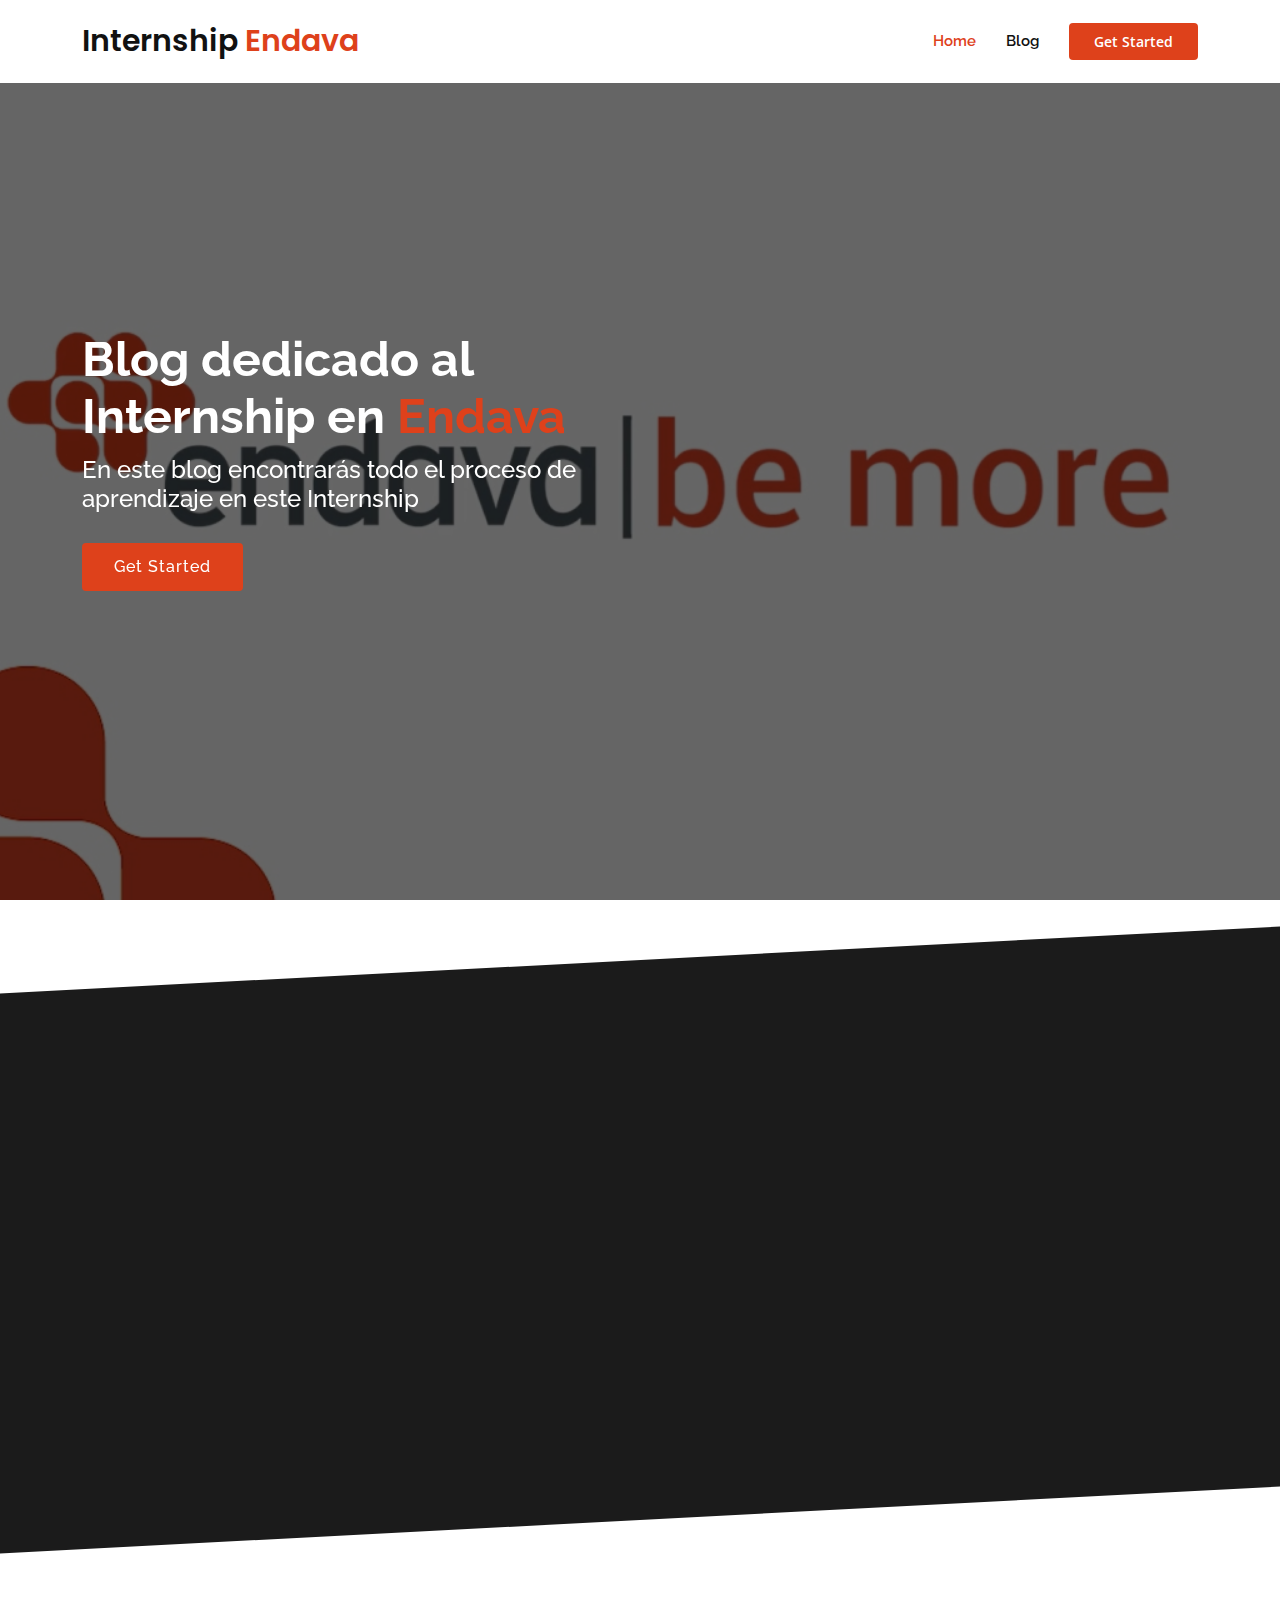
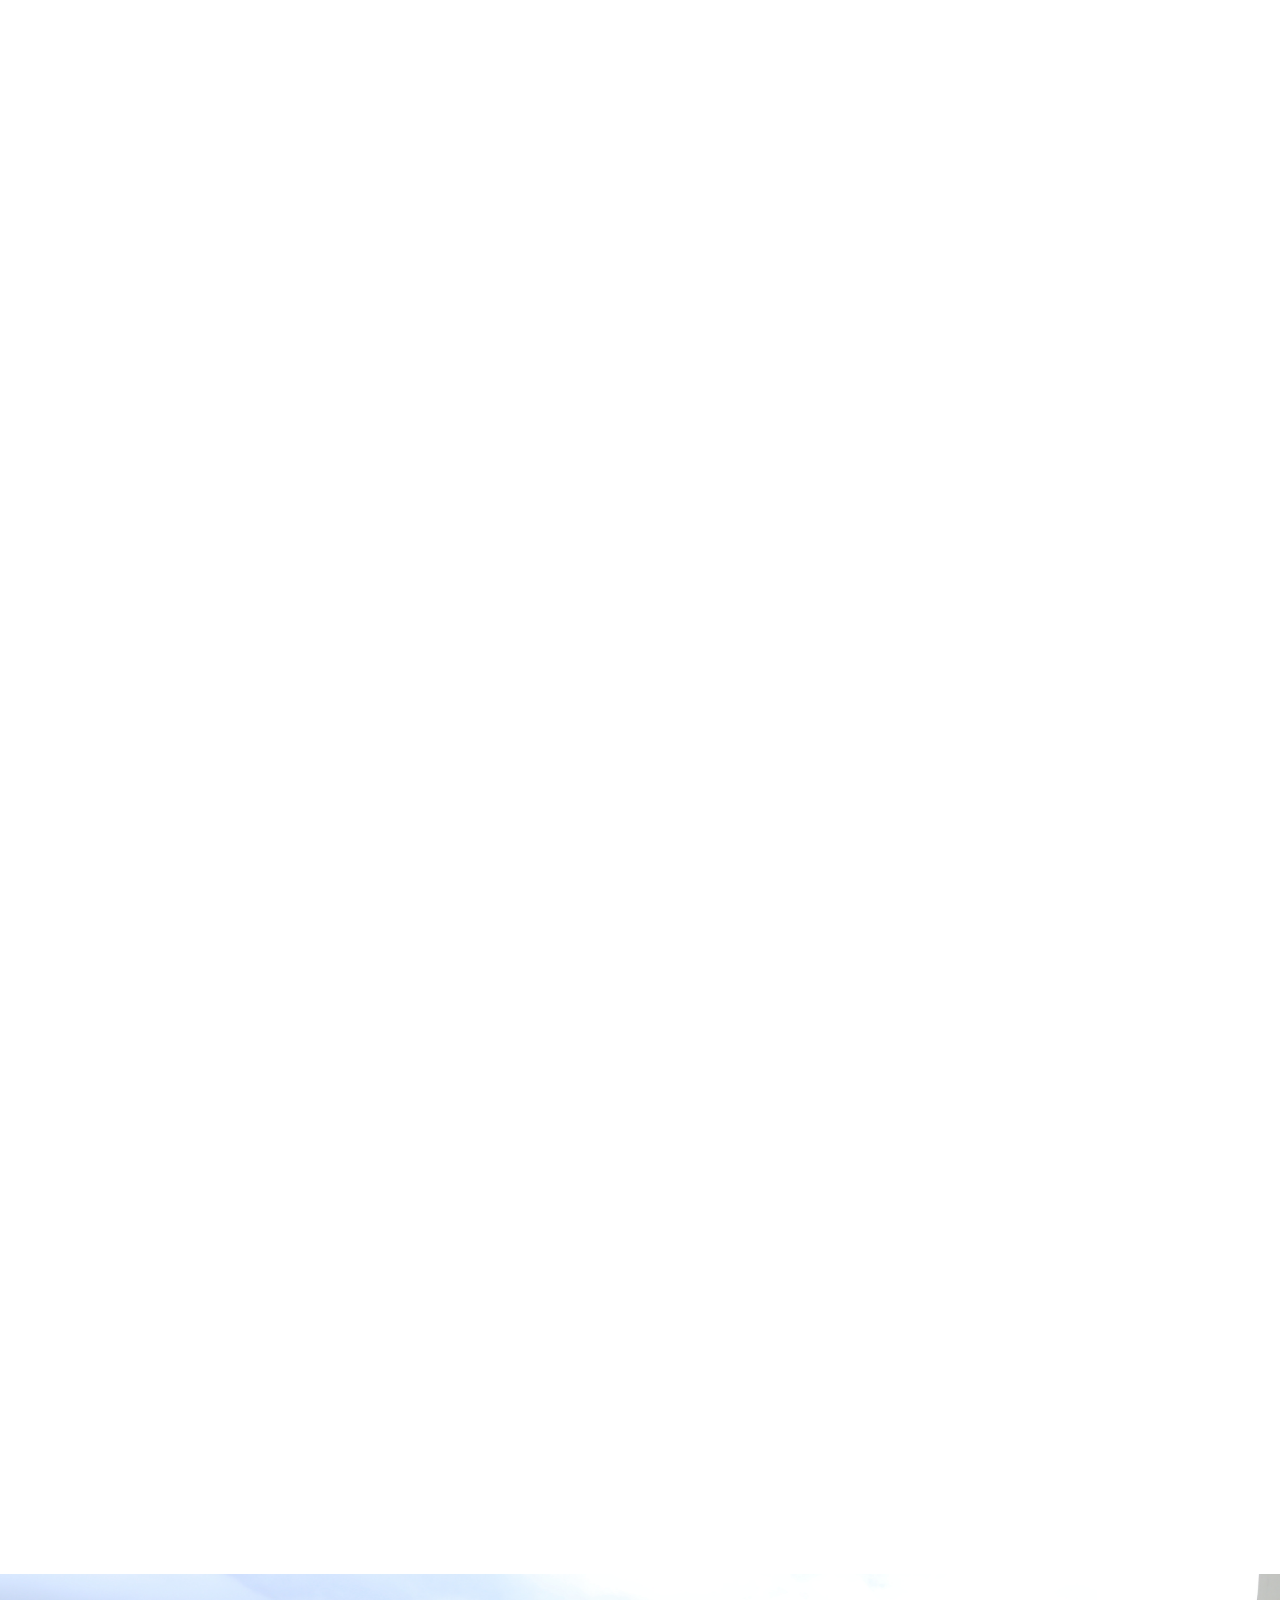
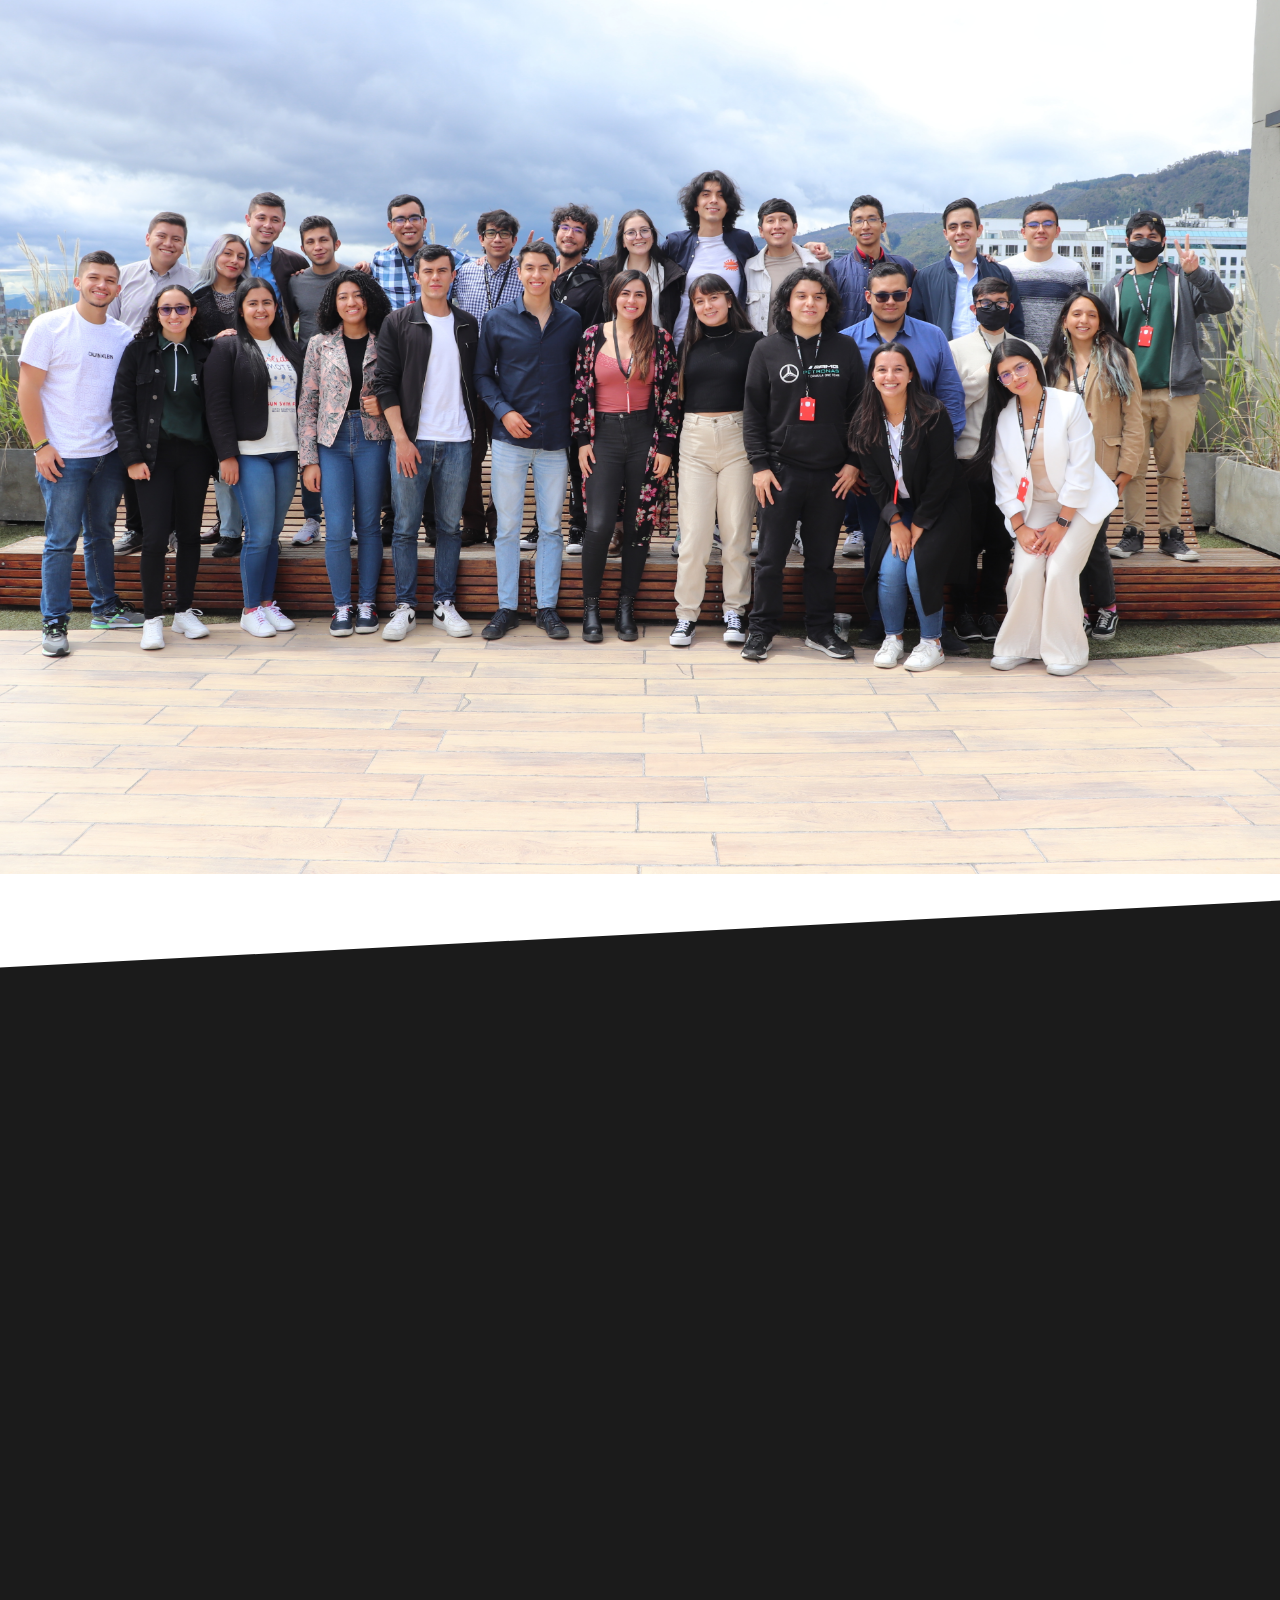
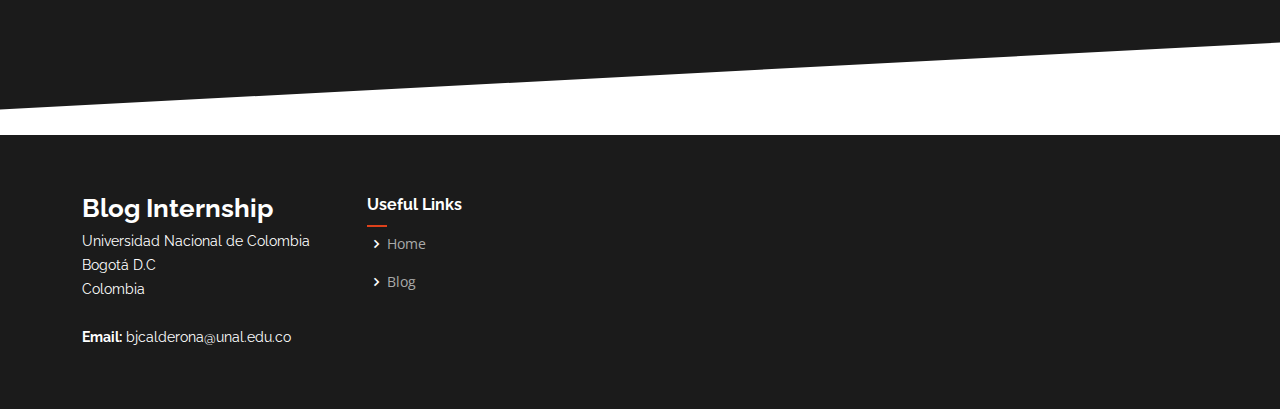
==== commit f7cef4c4: "Se han agregado la semana 1 y 2 del internship, se ha arreglado la pagina de blogs, y pequeños arreg" ====
--- a/index.html
+++ b/index.html
@@ -5,7 +5,7 @@
   <meta charset="utf-8">
   <meta content="width=device-width, initial-scale=1.0" name="viewport">
 
-  <title>Presento Bootstrap Template - Index</title>
+  <title>Endava Intern - Index</title>
   <meta content="" name="description">
   <meta content="" name="keywords">
 
@@ -47,35 +47,13 @@
 
       <nav id="navbar" class="navbar order-last order-lg-0">
         <ul>
-          <li><a class="nav-link scrollto active" href="#hero">Home</a></li>
-          <li><a class="nav-link scrollto" href="#about">About</a></li>
-          <li><a class="nav-link scrollto" href="#services">Services</a></li>
-          <li><a class="nav-link scrollto " href="#portfolio">Portfolio</a></li>
-          <li><a class="nav-link scrollto" href="#team">Team</a></li>
+          <li><a class="nav-link scrollto active" href="index.html">Home</a></li>
           <li><a href="blog.html">Blog</a></li>
-          <li class="dropdown"><a href="#"><span>Drop Down</span> <i class="bi bi-chevron-down"></i></a>
-            <ul>
-              <li><a href="#">Drop Down 1</a></li>
-              <li class="dropdown"><a href="#"><span>Deep Drop Down</span> <i class="bi bi-chevron-right"></i></a>
-                <ul>
-                  <li><a href="#">Deep Drop Down 1</a></li>
-                  <li><a href="#">Deep Drop Down 2</a></li>
-                  <li><a href="#">Deep Drop Down 3</a></li>
-                  <li><a href="#">Deep Drop Down 4</a></li>
-                  <li><a href="#">Deep Drop Down 5</a></li>
-                </ul>
-              </li>
-              <li><a href="#">Drop Down 2</a></li>
-              <li><a href="#">Drop Down 3</a></li>
-              <li><a href="#">Drop Down 4</a></li>
-            </ul>
-          </li>
-          <li><a class="nav-link scrollto" href="#contact">Contact</a></li>
         </ul>
         <i class="bi bi-list mobile-nav-toggle"></i>
       </nav><!-- .navbar -->
 
-      <a href="#about" class="get-started-btn scrollto">Get Started</a>
+      <a href="index.html" class="get-started-btn scrollto">Get Started</a>
     </div>
   </header><!-- End Header -->
 
@@ -106,7 +84,7 @@
                   <p>
                     Endava es una empresa multinacional que ofrece servicios IT en distintas partes del mundo.
                   </p>
-                  <a href="#" class="about-btn"><span>About us</span> <i class="bx bx-chevron-right"></i></a>
+                  <a href="#" class="about-btn"><span>Algunos Clientes</span> <i class="bx bx-chevron-right"></i></a>
                 </div>
               </div>
               <div class="col-xl-7 d-flex align-items-stretch">
@@ -428,24 +406,13 @@
           <div class="col-lg-2 col-md-6 footer-links">
             <h4>Useful Links</h4>
             <ul>
-              <li><i class="bx bx-chevron-right"></i> <a href="#">Home</a></li>
-              <li><i class="bx bx-chevron-right"></i> <a href="#">About us</a></li>
-              <li><i class="bx bx-chevron-right"></i> <a href="#">Services</a></li>
-              <li><i class="bx bx-chevron-right"></i> <a href="#">Terms of service</a></li>
-              <li><i class="bx bx-chevron-right"></i> <a href="#">Privacy policy</a></li>
+              <li><i class="bx bx-chevron-right"></i> <a href="index.html">Home</a></li>
+              <li><i class="bx bx-chevron-right"></i> <a href="blog.html">Blog</a></li>
+
             </ul>
           </div>
 
-          <div class="col-lg-3 col-md-6 footer-links">
-            <h4>Our Services</h4>
-            <ul>
-              <li><i class="bx bx-chevron-right"></i> <a href="#">Web Design</a></li>
-              <li><i class="bx bx-chevron-right"></i> <a href="#">Web Development</a></li>
-              <li><i class="bx bx-chevron-right"></i> <a href="#">Product Management</a></li>
-              <li><i class="bx bx-chevron-right"></i> <a href="#">Marketing</a></li>
-              <li><i class="bx bx-chevron-right"></i> <a href="#">Graphic Design</a></li>
-            </ul>
-          </div>
+
 
         </div>
       </div>
